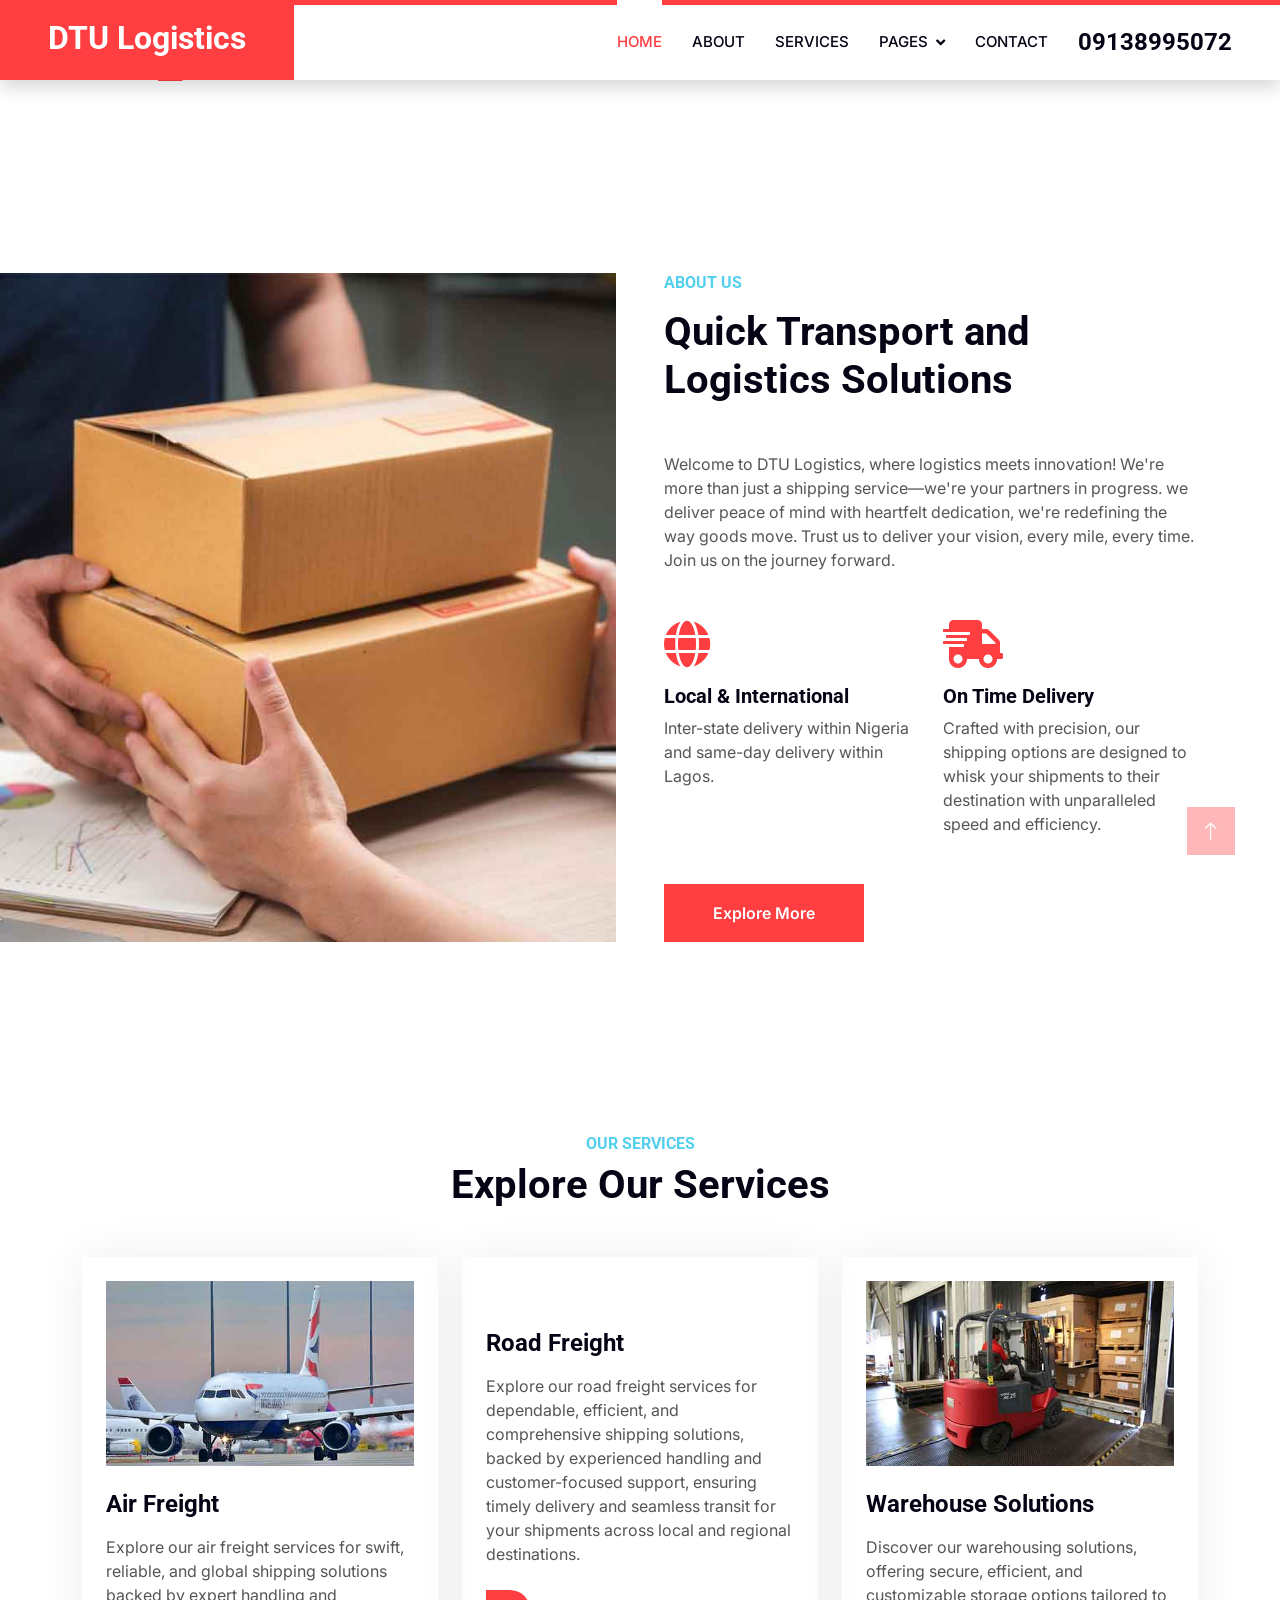
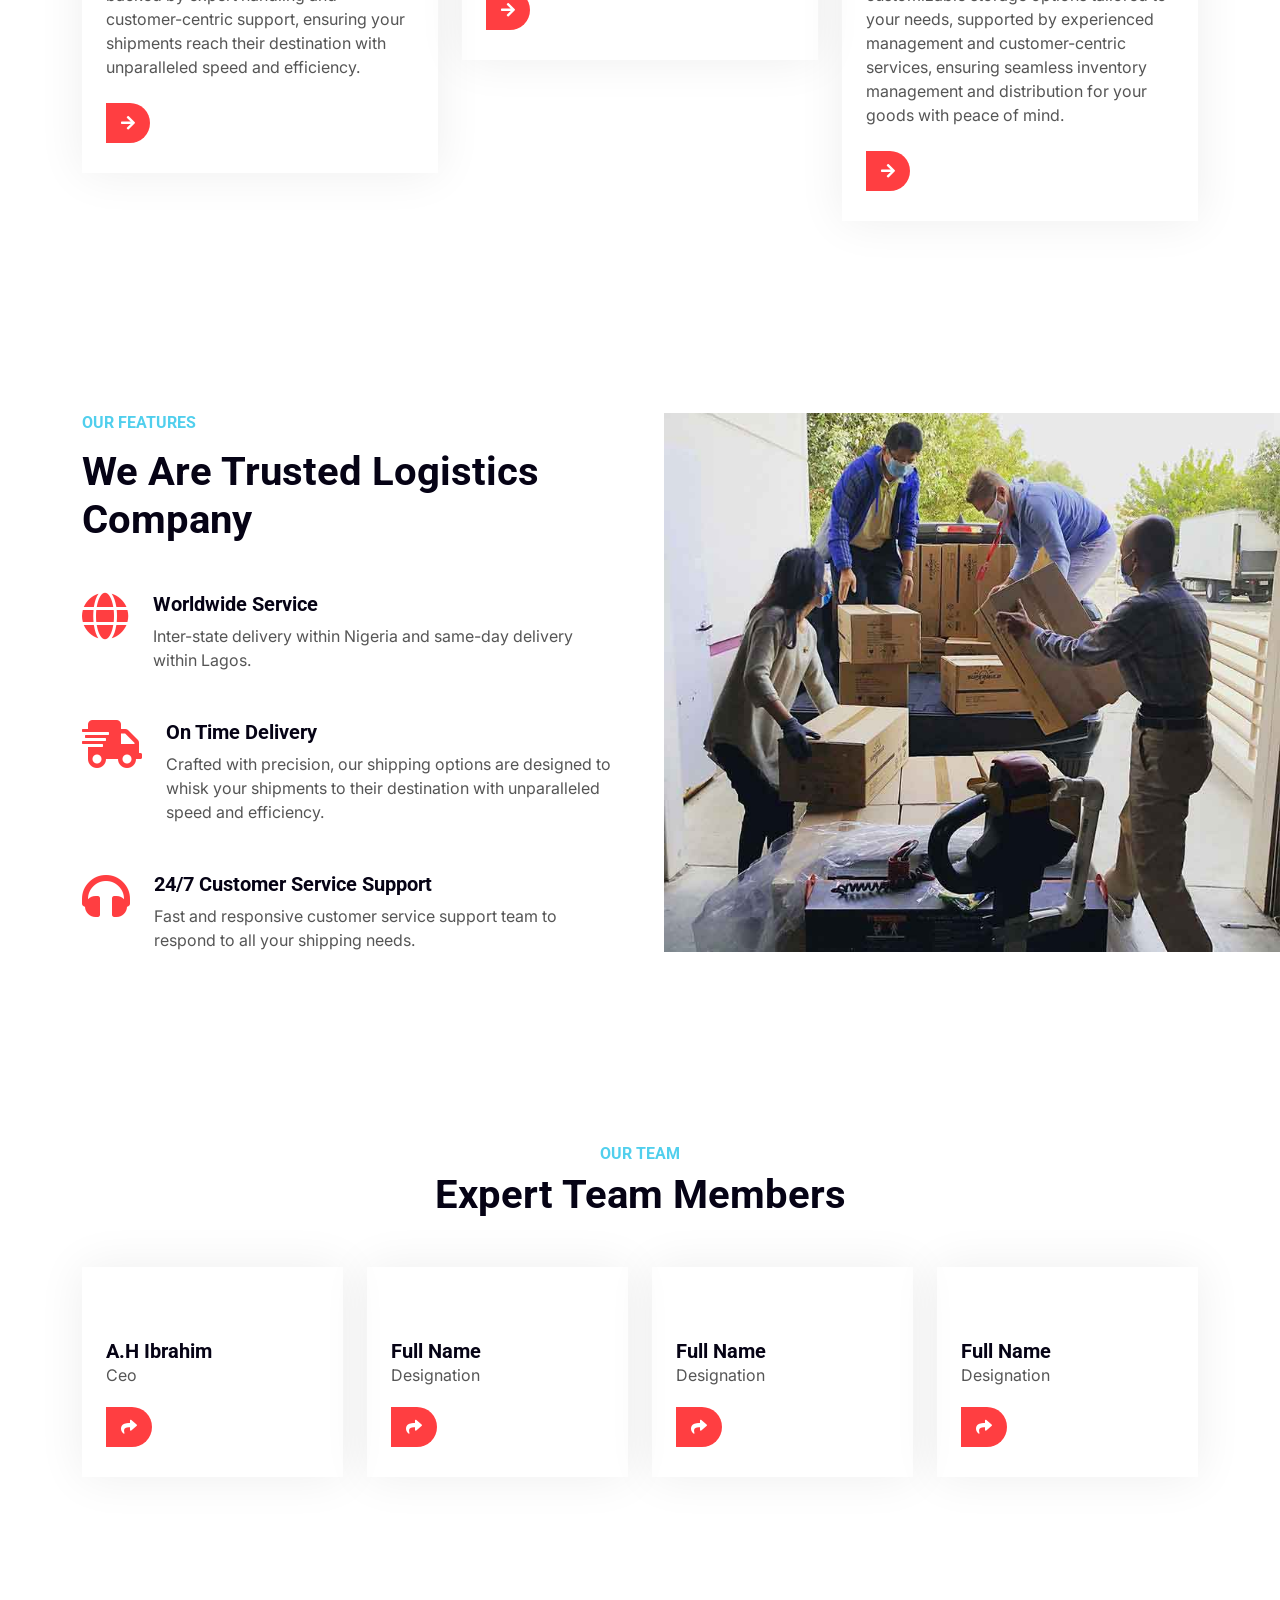
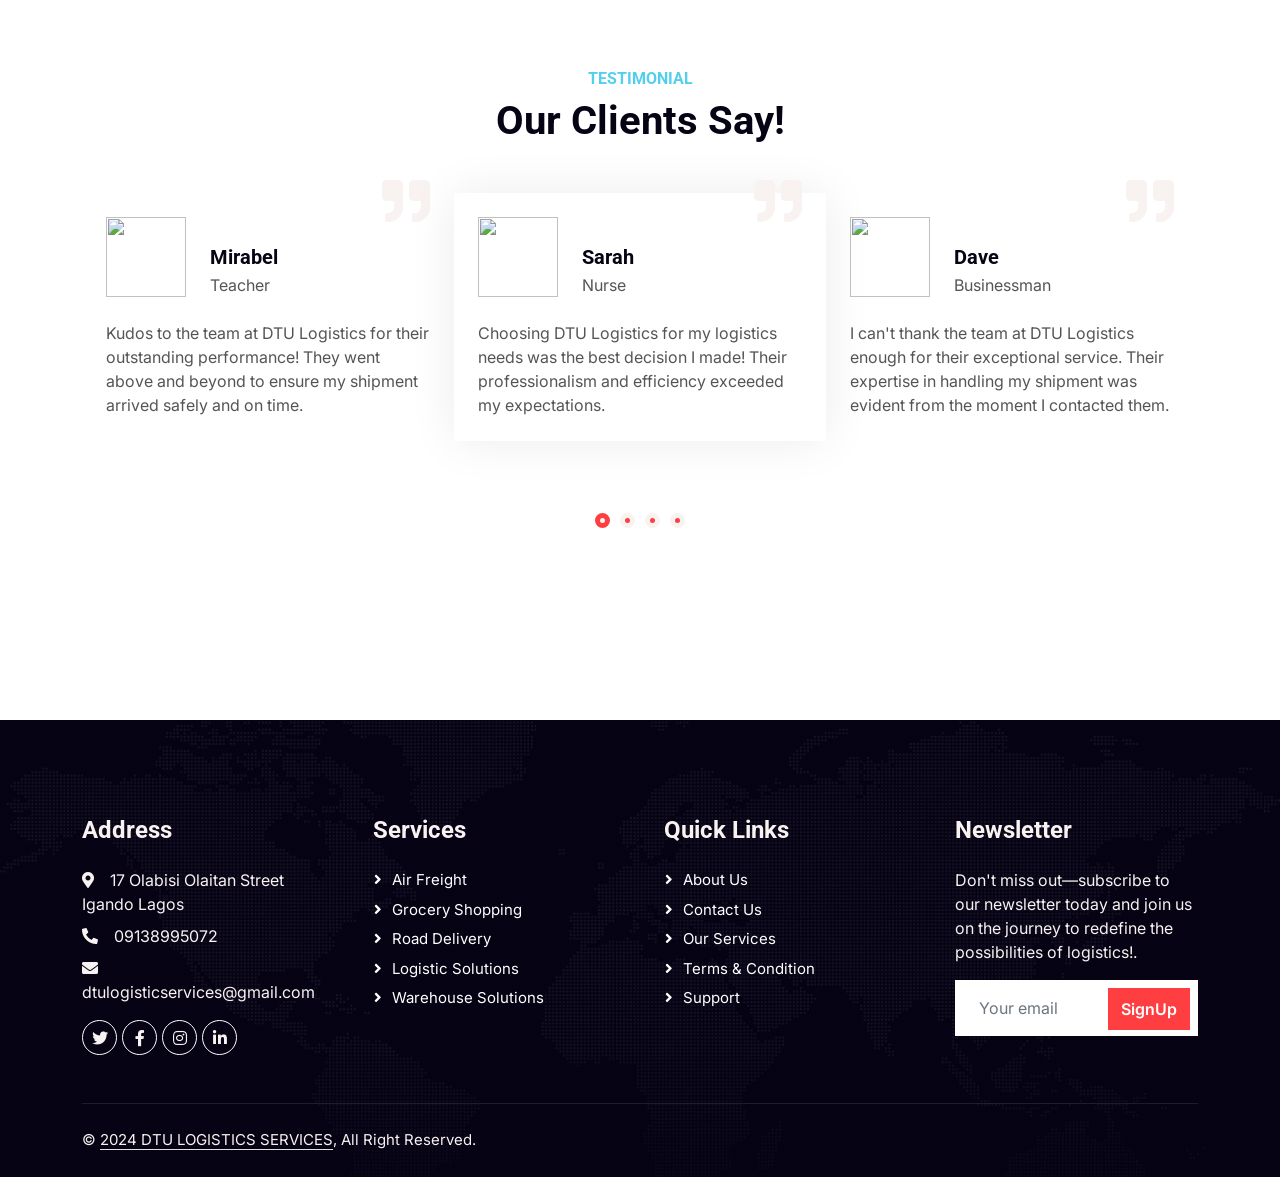
==== index.html @ fd63dbab "Add initial DTU Logistics website files" ====
<!DOCTYPE html>
<html lang="en">

<head>
    <meta charset="utf-8">
    <title>DTU - Logistics Company</title>
    <meta content="width=device-width, initial-scale=1.0" name="viewport">
    <meta content="" name="keywords">
    <meta content="" name="description">

    <!-- Favicon -->
    <link href="img/favicon.ico" rel="icon">

    <!-- Google Web Fonts -->
    <link rel="preconnect" href="https://fonts.googleapis.com">
    <link rel="preconnect" href="https://fonts.gstatic.com" crossorigin>
    <link href="https://fonts.googleapis.com/css2?family=Inter:wght@400;600&family=Roboto:wght@500;700&display=swap" rel="stylesheet">

    <!-- Icon Font Stylesheet -->
    <link href="https://cdnjs.cloudflare.com/ajax/libs/font-awesome/5.10.0/css/all.min.css" rel="stylesheet">
    <link href="https://cdn.jsdelivr.net/npm/bootstrap-icons@1.4.1/font/bootstrap-icons.css" rel="stylesheet">

    <!-- Libraries Stylesheet -->
    <link href="lib/animate/animate.min.css" rel="stylesheet">
    <link href="lib/owlcarousel/assets/owl.carousel.min.css" rel="stylesheet">

    <!-- Customized Bootstrap Stylesheet -->
    <link href="css/bootstrap.min.css" rel="stylesheet">

    <!-- Template Stylesheet -->
    <link href="css/style.css" rel="stylesheet">
</head>

<body>
    <!-- Spinner Start -->
    <div id="spinner" class="show bg-white position-fixed translate-middle w-100 vh-100 top-50 start-50 d-flex align-items-center justify-content-center">
        <div class="spinner-grow text-primary" style="width: 3rem; height: 3rem;" role="status">
            <span class="sr-only">Loading...</span>
        </div>
    </div>
    <!-- Spinner End -->


    <!-- Navbar Start -->
    <nav class="navbar navbar-expand-lg bg-white navbar-light shadow border-top border-5 border-primary sticky-top p-0">
        <a href="index.html" class="navbar-brand bg-primary d-flex align-items-center px-4 px-lg-5">
            <h2 class="mb-2 text-white">DTU Logistics</h2>
        </a>
        <button type="button" class="navbar-toggler me-4" data-bs-toggle="collapse" data-bs-target="#navbarCollapse">
            <span class="navbar-toggler-icon"></span>
        </button>
        <div class="collapse navbar-collapse" id="navbarCollapse">
            <div class="navbar-nav ms-auto p-4 p-lg-0">
                <a href="index.html" class="nav-item nav-link active">Home</a>
                <a href="about.html" class="nav-item nav-link">About</a>
                <a href="service.html" class="nav-item nav-link">Services</a>
                <div class="nav-item dropdown">
                    <a href="#" class="nav-link dropdown-toggle" data-bs-toggle="dropdown">Pages</a>
                    <div class="dropdown-menu fade-up m-0">
                        <a href="feature.html" class="dropdown-item">Features</a>
                        <a href="quote.html" class="dropdown-item">Free Quote</a>
                        <a href="team.html" class="dropdown-item">Our Team</a>
                        <a href="testimonial.html" class="dropdown-item">Testimonial</a>
                    </div>
                </div>
                <a href="contact.html" class="nav-item nav-link">Contact</a>
            </div>
            <h4 class="m-0 pe-lg-5 d-none d-lg-block"><i class=""></i>09138995072</h4>
        </div>
    </nav>
    <!-- Navbar End -->


    <!-- Carousel Start -->
    <div class="container-fluid p-0 pb-5">
        <div class="owl-carousel header-carousel position-relative mb-5">
            <div class="owl-carousel-item position-relative">
                <img class="img-fluid" src="https://github.com/khadreey/DTUlogistics.web/blob/main/Delivery%20bike...png?raw=true" alt="">
                <div class="position-absolute top-0 start-0 w-100 h-100 d-flex align-items-center" style="background: rgba(6, 3, 21, .5);">
                    <div class="container">
                        <div class="row justify-content-start">
                            <div class="col-10 col-lg-8">
                                <h5 class="text-white text-uppercase mb-3 animated slideInDown">Transport & Logistics Solution</h5>
                                <h1 class="display-3 text-white animated slideInDown mb-4">#1 Place For Your <span class="text-primary">Logistics</span> Solution</h1>
                                <p class="fs-5 fw-medium text-white mb-4 pb-2">We Ensure that your packages are delivered straight to Your doorstep without any complications..</p>
                                <a href="" class="btn btn-primary py-md-3 px-md-5 me-3 animated slideInLeft">Read More</a>
                                <a href="" class="btn btn-secondary py-md-3 px-md-5 animated slideInRight">Free Quote</a>
                            </div>
                        </div>
                    </div>
                </div>
            </div>
            <div class="owl-carousel-item position-relative">
                <img class="img-fluid" src="https://github.com/khadreey/DTUlogistics.web/blob/main/carousel-2.jpg?raw=true" alt="">
                <div class="position-absolute top-0 start-0 w-100 h-100 d-flex align-items-center" style="background: rgba(6, 3, 21, .5);">
                    <div class="container">
                        <div class="row justify-content-start">
                            <div class="col-10 col-lg-8">
                                <h5 class="text-white text-uppercase mb-3 animated slideInDown">Transport & Logistics Solution</h5>
                                <h1 class="display-3 text-white animated slideInDown mb-4">#1 Place For Your <span class="text-primary">Transport</span> Solution</h1>
                                <p class="fs-5 fw-medium text-white mb-4 pb-2">We Ensure that your packages are delivered straight to Your doorstep without any complications.</p>
                                <a href="" class="btn btn-primary py-md-3 px-md-5 me-3 animated slideInLeft">Read More</a>
                                <a href="" class="btn btn-secondary py-md-3 px-md-5 animated slideInRight">Free Quote</a>
                            </div>
                        </div>
                    </div>
                </div>
            </div>
        </div>
    </div>
    <!-- Carousel End -->


    <!-- About Start -->
    <div class="container-fluid overflow-hidden py-5 px-lg-0">
        <div class="container about py-5 px-lg-0">
            <div class="row g-5 mx-lg-0">
                <div class="col-lg-6 ps-lg-0 wow fadeInLeft" data-wow-delay="0.1s" style="min-height: 400px;">
                    <div class="position-relative h-100">
                        <img class="position-absolute img-fluid w-100 h-100" src="img/about.jpg" style="object-fit: cover;" alt="">
                    </div>
                </div>
                <div class="col-lg-6 about-text wow fadeInUp" data-wow-delay="0.3s">
                    <h6 class="text-secondary text-uppercase mb-3">About Us</h6>
                    <h1 class="mb-5">Quick Transport and Logistics Solutions</h1>
                    <p class="mb-5">Welcome to DTU Logistics, where logistics meets innovation! We're more than just a shipping service—we're your partners in progress.  we deliver peace of mind with heartfelt dedication, we're redefining the way goods move. Trust us to deliver your vision, every mile, every time. Join us on the journey forward.</p>
                    <div class="row g-4 mb-5">
                        <div class="col-sm-6 wow fadeIn" data-wow-delay="0.5s">
                            <i class="fa fa-globe fa-3x text-primary mb-3"></i>
                            <h5>Local & International </h5>
                            <p class="m-0">Inter-state delivery within Nigeria and same-day delivery within Lagos.</p>
                        </div>
                        <div class="col-sm-6 wow fadeIn" data-wow-delay="0.7s">
                            <i class="fa fa-shipping-fast fa-3x text-primary mb-3"></i>
                            <h5>On Time Delivery</h5>
                            <p class="m-0">Crafted with precision, our shipping options are designed to whisk your shipments to their destination with unparalleled speed and efficiency.</p>
                        </div>
                    </div>
                    <a href="" class="btn btn-primary py-3 px-5">Explore More</a>
                </div>
            </div>
        </div>
    </div>
    <!-- About End -->
    <!-- Service Start -->
    <div class="container-xxl py-5">
        <div class="container py-5">
            <div class="text-center wow fadeInUp" data-wow-delay="0.1s">
                <h6 class="text-secondary text-uppercase">Our Services</h6>
                <h1 class="mb-5">Explore Our Services</h1>
            </div>
            <div class="row g-4">
                <div class="col-md-6 col-lg-4 wow fadeInUp" data-wow-delay="0.3s">
                    <div class="service-item p-4">
                        <div class="overflow-hidden mb-4">
                            <img class="img-fluid" src="img/service-1.jpg" alt="">
                        </div>
                        <h4 class="mb-3">Air Freight</h4>
                        <p>
                            Explore our air freight services for swift, reliable, and global shipping solutions backed by expert handling and customer-centric support, ensuring your shipments reach their destination with unparalleled speed and efficiency.</p>
                        <a class="btn-slide mt-2" href=""><i class="fa fa-arrow-right"></i><span>Read More</span></a>
                    </div>
                </div>
                <div class="col-md-6 col-lg-4 wow fadeInUp" data-wow-delay="0.7s">
                    <div class="service-item p-4">
                        <div class="overflow-hidden mb-4">
                            <img class="img-fluid" src="https://github.com/khadreey/DTUlogistics.web/blob/main/DTU%20VAN.png?raw=true" alt="">
                        </div>
                        <h4 class="mb-3">Road Freight</h4>
                        <p>Explore our road freight services for dependable, efficient, and comprehensive shipping solutions, backed by experienced handling and customer-focused support, ensuring timely delivery and seamless transit for your shipments across local and regional destinations.</p>
                        <a class="btn-slide mt-2" href=""><i class="fa fa-arrow-right"></i><span>Read More</span></a>
                    </div>
                </div>
                <div class="col-md-6 col-lg-4 wow fadeInUp" data-wow-delay="0.7s">
                    <div class="service-item p-4">
                        <div class="overflow-hidden mb-4">
                            <img class="img-fluid" src="img/service-6.jpg" alt="">
                        </div>
                        <h4 class="mb-3">Warehouse Solutions</h4>
                        <p>Discover our warehousing solutions, offering secure, efficient, and customizable storage options tailored to your needs, supported by experienced management and customer-centric services, ensuring seamless inventory management and distribution for your goods with peace of mind.
                        </p>
                        <a class="btn-slide mt-2" href=""><i class="fa fa-arrow-right"></i><span>Read More</span></a>
                    </div>
                </div>
            </div>
        </div>
    </div>
    <!-- Service End -->


    <!-- Feature Start -->
    <div class="container-fluid overflow-hidden py-5 px-lg-0">
        <div class="container feature py-5 px-lg-0">
            <div class="row g-5 mx-lg-0">
                <div class="col-lg-6 feature-text wow fadeInUp" data-wow-delay="0.1s">
                    <h6 class="text-secondary text-uppercase mb-3">Our Features</h6>
                    <h1 class="mb-5">We Are Trusted Logistics Company </h1>
                    <div class="d-flex mb-5 wow fadeInUp" data-wow-delay="0.3s">
                        <i class="fa fa-globe text-primary fa-3x flex-shrink-0"></i>
                        <div class="ms-4">
                            <h5>Worldwide Service</h5>
                            <p class="mb-0">Inter-state delivery within Nigeria and same-day delivery within Lagos.</p>
                        </div>
                    </div>
                    <div class="d-flex mb-5 wow fadeIn" data-wow-delay="0.5s">
                        <i class="fa fa-shipping-fast text-primary fa-3x flex-shrink-0"></i>
                        <div class="ms-4">
                            <h5>On Time Delivery</h5>
                            <p class="mb-0">Crafted with precision, our shipping options are designed to whisk your shipments to their destination with unparalleled speed and efficiency.</p>
                        </div>
                    </div>
                    <div class="d-flex mb-0 wow fadeInUp" data-wow-delay="0.7s">
                        <i class="fa fa-headphones text-primary fa-3x flex-shrink-0"></i>
                        <div class="ms-4">
                            <h5>24/7 Customer Service Support</h5>
                            <p class="mb-0">Fast and responsive customer service support team to respond to all your shipping needs.</p>
                        </div>
                    </div>
                </div>
                <div class="col-lg-6 pe-lg-0 wow fadeInRight" data-wow-delay="0.1s" style="min-height: 400px;">
                    <div class="position-relative h-100">
                        <img class="position-absolute img-fluid w-100 h-100" src="img/feature.jpg" style="object-fit: cover;" alt="">
                    </div>
                </div>
            </div>
        </div>
    </div>
    <!-- Feature End -->

    <!-- Team Start -->
    <div class="container-xxl py-5">
        <div class="container py-5">
            <div class="text-center wow fadeInUp" data-wow-delay="0.1s">
                <h6 class="text-secondary text-uppercase">Our Team</h6>
                <h1 class="mb-5">Expert Team Members</h1>
            </div>
            <div class="row g-4">
                <div class="col-lg-3 col-md-6 wow fadeInUp" data-wow-delay="0.3s">
                    <div class="team-item p-4">
                        <div class="overflow-hidden mb-4">
                            <img class="img-fluid" src="https://github.com/khadreey/DTUlogistics.web/blob/main/ORANGE%20dtu.png?raw=true" alt="">
                        </div>
                        <h5 class="mb-0">A.H Ibrahim</h5>
                        <p>Ceo</p>
                        <div class="btn-slide mt-1">
                            <i class="fa fa-share"></i>
                            <span>
                                <a href=""><i class="fab fa-facebook-f"></i></a>
                                <a href=""><i class="fab fa-twitter"></i></a>
                                <a href=""><i class="fab fa-instagram"></i></a>
                            </span>
                        </div>
                    </div>
                </div>
                <div class="col-lg-3 col-md-6 wow fadeInUp" data-wow-delay="0.5s">
                    <div class="team-item p-4">
                        <div class="overflow-hidden mb-4">
                            <img class="img-fluid" src="https://github.com/khadreey/DTUlogistics.web/blob/main/ORANGE%20dtu.png?raw=true" alt="">
                        </div>
                        <h5 class="mb-0">Full Name</h5>
                        <p>Designation</p>
                        <div class="btn-slide mt-1">
                            <i class="fa fa-share"></i>
                            <span>
                                <a href=""><i class="fab fa-facebook-f"></i></a>
                                <a href=""><i class="fab fa-twitter"></i></a>
                                <a href=""><i class="fab fa-instagram"></i></a>
                            </span>
                        </div>
                    </div>
                </div>
                <div class="col-lg-3 col-md-6 wow fadeInUp" data-wow-delay="0.7s">
                    <div class="team-item p-4">
                        <div class="overflow-hidden mb-4">
                            <img class="img-fluid" src="https://github.com/khadreey/DTUlogistics.web/blob/main/ORANGE%20dtu.png?raw=true" alt="">
                        </div>
                        <h5 class="mb-0">Full Name</h5>
                        <p>Designation</p>
                        <div class="btn-slide mt-1">
                            <i class="fa fa-share"></i>
                            <span>
                                <a href=""><i class="fab fa-facebook-f"></i></a>
                                <a href=""><i class="fab fa-twitter"></i></a>
                                <a href=""><i class="fab fa-instagram"></i></a>
                            </span>
                        </div>
                    </div>
                </div>
                <div class="col-lg-3 col-md-6 wow fadeInUp" data-wow-delay="0.9s">
                    <div class="team-item p-4">
                        <div class="overflow-hidden mb-4">
                            <img class="img-fluid" src="https://github.com/khadreey/DTUlogistics.web/blob/main/ORANGE%20dtu.png?raw=true" alt="">
                        </div>
                        <h5 class="mb-0">Full Name</h5>
                        <p>Designation</p>
                        <div class="btn-slide mt-1">
                            <i class="fa fa-share"></i>
                            <span>
                                <a href=""><i class="fab fa-facebook-f"></i></a>
                                <a href=""><i class="fab fa-twitter"></i></a>
                                <a href=""><i class="fab fa-instagram"></i></a>
                            </span>
                        </div>
                    </div>
                </div>
            </div>
        </div>
    </div>
    <!-- Team End -->


    <!-- Testimonial Start -->
    <div class="container-xxl py-5 wow fadeInUp" data-wow-delay="0.1s">
        <div class="container py-5">
            <div class="text-center">
                <h6 class="text-secondary text-uppercase">Testimonial</h6>
                <h1 class="mb-0">Our Clients Say!</h1>
            </div>
            <div class="owl-carousel testimonial-carousel wow fadeInUp" data-wow-delay="0.1s">
                <div class="testimonial-item p-4 my-5">
                    <i class="fa fa-quote-right fa-3x text-light position-absolute top-0 end-0 mt-n3 me-4"></i>
                    <div class="d-flex align-items-end mb-4">
                        <img class="img-fluid flex-shrink-0" src="https://github.com/khadreey/DTUlogistics.web/blob/main/img/testimonial-1.jpg?raw=true" style="width: 80px; height: 80px;">
                        <div class="ms-4">
                            <h5 class="mb-1">Sarah</h5>
                            <p class="m-0">Nurse</p>
                        </div>
                    </div>
                    <p class="mb-0">Choosing DTU Logistics for my logistics needs was the best decision I made! Their professionalism and efficiency exceeded my expectations.</p>
                </div>
                <div class="testimonial-item p-4 my-5">
                    <i class="fa fa-quote-right fa-3x text-light position-absolute top-0 end-0 mt-n3 me-4"></i>
                    <div class="d-flex align-items-end mb-4">
                        <img class="img-fluid flex-shrink-0" src="https://github.com/khadreey/DTUlogistics.web/blob/main/img/testimonial-2.jpg?raw=true" style="width: 80px; height: 80px;">
                        <div class="ms-4">
                            <h5 class="mb-1">Dave</h5>
                            <p class="m-0">Businessman</p>
                        </div>
                    </div>
                    <p class="mb-0">I can't thank the team at DTU Logistics enough for their exceptional service. Their expertise in handling my shipment was evident from the moment I contacted them.</p>
                </div>
                <div class="testimonial-item p-4 my-5">
                    <i class="fa fa-quote-right fa-3x text-light position-absolute top-0 end-0 mt-n3 me-4"></i>
                    <div class="d-flex align-items-end mb-4">
                        <img class="img-fluid flex-shrink-0" src="https://github.com/khadreey/DTUlogistics.web/blob/main/ORANGE%20dtu.png?raw=true" style="width: 80px; height: 80px;">
                        <div class="ms-4">
                            <h5 class="mb-1">Michael</h5>
                            <p class="m-0">Accountant</p>
                        </div>
                    </div>
                    <p class="mb-0">I recently used DTU Logistics for shipping some delicate items, Not only did they handle my goods with the utmost care, but they also provided regular updates throughout the shipping process.</p>
                </div>
                <div class="testimonial-item p-4 my-5">
                    <i class="fa fa-quote-right fa-3x text-light position-absolute top-0 end-0 mt-n3 me-4"></i>
                    <div class="d-flex align-items-end mb-4">
                        <img class="img-fluid flex-shrink-0" src="https://github.com/khadreey/DTUlogistics.web/blob/main/ORANGE%20dtu.png?raw=true" style="width: 80px; height: 80px;">
                        <div class="ms-4">
                            <h5 class="mb-1">Mirabel</h5>
                            <p class="m-0">Teacher</p>
                        </div>
                    </div>
                    <p class="mb-0">Kudos to the team at DTU Logistics for their outstanding performance! They went above and beyond to ensure my shipment arrived safely and on time.</p>
                </div>
            </div>
        </div>
    </div>
    <!-- Testimonial End -->


    <!-- Footer Start -->
    <div class="container-fluid bg-dark text-light footer pt-5 wow fadeIn" data-wow-delay="0.1s" style="margin-top: 6rem;">
        <div class="container py-5">
            <div class="row g-5">
                <div class="col-lg-3 col-md-6">
                    <h4 class="text-light mb-4">Address</h4>
                    <p class="mb-2"><i class="fa fa-map-marker-alt me-3"></i>17 Olabisi Olaitan Street Igando Lagos</p>
                    <p class="mb-2"><i class="fa fa-phone-alt me-3"></i>09138995072</p>
                    <p class="mb-2"><i class="fa fa-envelope me-3"></i>dtulogisticservices@gmail.com</p>
                    <div class="d-flex pt-2">
                        <a class="btn btn-outline-light btn-social" href=""><i class="fab fa-twitter"></i></a>
                        <a class="btn btn-outline-light btn-social" href=""><i class="fab fa-facebook-f"></i></a>
                        <a class="btn btn-outline-light btn-social" href="https://www.instagram.com/dtu_logistics"><i class="fab fa-instagram"></i></a>
                        <a class="btn btn-outline-light btn-social" href=""><i class="fab fa-linkedin-in"></i></a>
                    </div>
                </div>
                <div class="col-lg-3 col-md-6">
                    <h4 class="text-light mb-4">Services</h4>
                    <a class="btn btn-link" href="">Air Freight</a>
                    <a class="btn btn-link" href="">Grocery Shopping</a>
                    <a class="btn btn-link" href="">Road Delivery</a>
                    <a class="btn btn-link" href="">Logistic Solutions</a>
                    <a class="btn btn-link" href="">Warehouse solutions</a>
                </div>
                <div class="col-lg-3 col-md-6">
                    <h4 class="text-light mb-4">Quick Links</h4>
                    <a class="btn btn-link" href="">About Us</a>
                    <a class="btn btn-link" href="">Contact Us</a>
                    <a class="btn btn-link" href="">Our Services</a>
                    <a class="btn btn-link" href="">Terms & Condition</a>
                    <a class="btn btn-link" href="">Support</a>
                </div>
                <div class="col-lg-3 col-md-6">
                    <h4 class="text-light mb-4">Newsletter</h4>
                    <p>Don't miss out—subscribe to our newsletter today and join us on the journey to redefine the possibilities of logistics!.</p>
                    <div class="position-relative mx-auto" style="max-width: 400px;">
                        <input class="form-control border-0 w-100 py-3 ps-4 pe-5" type="text" placeholder="Your email">
                        <button type="button" class="btn btn-primary py-2 position-absolute top-0 end-0 mt-2 me-2">SignUp</button>
                    </div>
                </div>
            </div>
        </div>
        <div class="container">
            <div class="copyright">
                <div class="row">
                    <div class="col-md-6 text-center text-md-start mb-3 mb-md-0">
                        &copy; <a class="border-bottom" href="#">2024 DTU LOGISTICS SERVICES</a>, All Right Reserved.
                    </div>
                </div>
            </div>
        </div>
    </div>
    <!-- Footer End -->


    <!-- Back to Top -->
    <a href="#" class="btn btn-lg btn-primary btn-lg-square rounded-0 back-to-top"><i class="bi bi-arrow-up"></i></a>


    <!-- JavaScript Libraries -->
    <script src="https://code.jquery.com/jquery-3.4.1.min.js"></script>
    <script src="https://cdn.jsdelivr.net/npm/bootstrap@5.0.0/dist/js/bootstrap.bundle.min.js"></script>
    <script src="lib/wow/wow.min.js"></script>
    <script src="lib/easing/easing.min.js"></script>
    <script src="lib/waypoints/waypoints.min.js"></script>
    <script src="lib/counterup/counterup.min.js"></script>
    <script src="lib/owlcarousel/owl.carousel.min.js"></script>

    <!-- Template Javascript -->
    <script src="js/main.js"></script>
</body>

</html>
---- css/style.css ----
/********** Template CSS **********/
:root {
    --primary: #FF3E41;
    --secondary: #51CFED;
    --light: #F8F2F0;
    --dark: #060315;
}

.fw-medium {
    font-weight: 600 !important;
}

.back-to-top {
    position: fixed;
    display: none;
    right: 45px;
    bottom: 45px;
    z-index: 99;
}


/*** Spinner ***/
#spinner {
    opacity: 0;
    visibility: hidden;
    transition: opacity .5s ease-out, visibility 0s linear .5s;
    z-index: 99999;
}

#spinner.show {
    transition: opacity .5s ease-out, visibility 0s linear 0s;
    visibility: visible;
    opacity: 1;
}


/*** Button ***/
.btn {
    font-weight: 600;
    transition: .5s;
}

.btn.btn-primary,
.btn.btn-secondary {
    color: #FFFFFF;
}

.btn-square {
    width: 38px;
    height: 38px;
}

.btn-sm-square {
    width: 32px;
    height: 32px;
}

.btn-lg-square {
    width: 48px;
    height: 48px;
}

.btn-square,
.btn-sm-square,
.btn-lg-square {
    padding: 0;
    display: flex;
    align-items: center;
    justify-content: center;
    font-weight: normal;
}

/*** Navbar ***/
.navbar .dropdown-toggle::after {
    border: none;
    content: "\f107";
    font-family: "Font Awesome 5 Free";
    font-weight: 900;
    vertical-align: middle;
    margin-left: 8px;
}

.navbar-light .navbar-nav .nav-link {
    position: relative;
    margin-right: 30px;
    padding: 25px 0;
    color: #FFFFFF;
    font-size: 15px;
    text-transform: uppercase;
    outline: none;
}

.navbar-light .navbar-nav .nav-link:hover,
.navbar-light .navbar-nav .nav-link.active {
    color: var(--primary);
}

@media (max-width: 991.98px) {
    .navbar-light .navbar-nav .nav-link  {
        margin-right: 0;
        padding: 10px 0;
    }

    .navbar-light .navbar-nav {
        border-top: 1px solid #EEEEEE;
    }
}

.navbar-light .navbar-brand,
.navbar-light a.btn {
    height: 75px;
}

.navbar-light .navbar-nav .nav-link {
    color: var(--dark);
    font-weight: 500;
}

.navbar-light.sticky-top {
    top: -100px;
    transition: .5s;
}

@media (min-width: 992px) {
    .navbar-light .navbar-nav .nav-link::before {
        position: absolute;
        content: "";
        width: 0;
        height: 5px;
        top: -6px;
        left: 50%;
        background: #FFFFFF;
        transition: .5s;
    }

    .navbar-light .navbar-nav .nav-link:hover::before,
    .navbar-light .navbar-nav .nav-link.active::before {
        width: 100%;
        left: 0;
    }

    .navbar-light .navbar-nav .nav-link.nav-contact::before {
        display: none;
    }

    .navbar .nav-item .dropdown-menu {
        display: block;
        border: none;
        margin-top: 0;
        top: 150%;
        opacity: 0;
        visibility: hidden;
        transition: .5s;
    }

    .navbar .nav-item:hover .dropdown-menu {
        top: 100%;
        visibility: visible;
        transition: .5s;
        opacity: 1;
    }
}


/*** Header ***/
@media (max-width: 768px) {
    .header-carousel .owl-carousel-item {
        position: relative;
        min-height: 500px;
    }
    
    .header-carousel .owl-carousel-item img {
        position: absolute;
        width: 100%;
        height: 100%;
        object-fit: cover;
    }

    .header-carousel .owl-carousel-item h5,
    .header-carousel .owl-carousel-item p {
        font-size: 14px !important;
        font-weight: 400 !important;
    }

    .header-carousel .owl-carousel-item h1 {
        font-size: 30px;
        font-weight: 600;
    }
}

.header-carousel .owl-nav {
    position: absolute;
    top: 50%;
    right: 8%;
    transform: translateY(-50%);
    display: flex;
    flex-direction: column;
}

.header-carousel .owl-nav .owl-prev,
.header-carousel .owl-nav .owl-next {
    margin: 7px 0;
    width: 45px;
    height: 45px;
    display: flex;
    align-items: center;
    justify-content: center;
    color: #FFFFFF;
    background: transparent;
    border: 1px solid #FFFFFF;
    border-radius: 45px;
    font-size: 22px;
    transition: .5s;
}

.header-carousel .owl-nav .owl-prev:hover,
.header-carousel .owl-nav .owl-next:hover {
    background: var(--primary);
    border-color: var(--primary);
}

.page-header {
    background: linear-gradient(rgba(6, 3, 21, .5), rgba(6, 3, 21, .5)), url(../img/carousel-1.jpg) center center no-repeat;
    background-size: cover;
}

.breadcrumb-item + .breadcrumb-item::before {
    color: var(--light);
}


/*** About ***/
@media (min-width: 992px) {
    .container.about {
        max-width: 100% !important;
    }

    .about-text  {
        padding-right: calc(((100% - 960px) / 2) + .75rem);
    }
}

@media (min-width: 1200px) {
    .about-text  {
        padding-right: calc(((100% - 1140px) / 2) + .75rem);
    }
}

@media (min-width: 1400px) {
    .about-text  {
        padding-right: calc(((100% - 1320px) / 2) + .75rem);
    }
}


/*** Feature ***/
@media (min-width: 992px) {
    .container.feature {
        max-width: 100% !important;
    }

    .feature-text  {
        padding-left: calc(((100% - 960px) / 2) + .75rem);
    }
}

@media (min-width: 1200px) {
    .feature-text  {
        padding-left: calc(((100% - 1140px) / 2) + .75rem);
    }
}

@media (min-width: 1400px) {
    .feature-text  {
        padding-left: calc(((100% - 1320px) / 2) + .75rem);
    }
}


/*** Service, Price & Team ***/
.service-item,
.price-item,
.team-item {
    box-shadow: 0 0 45px rgba(0, 0, 0, .07);
}

.service-item img,
.team-item img {
    transition: .5s;
}

.service-item:hover img,
.team-item:hover img {
    transform: scale(1.1);
}

.service-item a.btn-slide,
.price-item a.btn-slide,
.team-item div.btn-slide {
    position: relative;
    display: inline-block;
    overflow: hidden;
    font-size: 0;
}

.service-item a.btn-slide i,
.service-item a.btn-slide span,
.price-item a.btn-slide i,
.price-item a.btn-slide span,
.team-item div.btn-slide i,
.team-item div.btn-slide span {
    position: relative;
    height: 40px;
    padding: 0 15px;
    display: inline-flex;
    align-items: center;
    font-size: 16px;
    color: #FFFFFF;
    background: var(--primary);
    border-radius: 0 35px 35px 0;
    transition: .5s;
    z-index: 2;
}

.team-item div.btn-slide span a i {
    padding: 0 10px;
}

.team-item div.btn-slide span a:hover i {
    background: var(--secondary);
}

.service-item a.btn-slide span,
.price-item a.btn-slide span,
.team-item div.btn-slide span {
    padding-left: 0;
    left: -100%;
    z-index: 1;
}

.service-item:hover a.btn-slide i,
.price-item:hover a.btn-slide i,
.team-item:hover div.btn-slide i {
    border-radius: 0;
}

.service-item:hover a.btn-slide span,
.price-item:hover a.btn-slide span,
.team-item:hover div.btn-slide span {
    left: 0;
}

.service-item a.btn-slide:hover i,
.service-item a.btn-slide:hover span,
.price-item a.btn-slide:hover i,
.price-item a.btn-slide:hover span {
    background: var(--secondary);
}


/*** Testimonial ***/
.testimonial-carousel .owl-item .testimonial-item {
    position: relative;
    transition: .5s;
}

.testimonial-carousel .owl-item.center .testimonial-item {
    box-shadow: 0 0 45px rgba(0, 0, 0, .08);
    animation: pulse 1s ease-out .5s;
}

.testimonial-carousel .owl-dots {
    display: flex;
    align-items: center;
    justify-content: center;
}

.testimonial-carousel .owl-dot {
    position: relative;
    display: inline-block;
    margin: 0 5px;
    width: 15px;
    height: 15px;
    background: var(--primary);
    border: 5px solid var(--light);
    border-radius: 15px;
    transition: .5s;
}

.testimonial-carousel .owl-dot.active {
    background: var(--light);
    border-color: var(--primary);
}


/*** Contact ***/
@media (min-width: 992px) {
    .container.contact-page {
        max-width: 100% !important;
    }

    .contact-page .contact-form  {
        padding-left: calc(((100% - 960px) / 2) + .75rem);
    }
}

@media (min-width: 1200px) {
    .contact-page .contact-form  {
        padding-left: calc(((100% - 1140px) / 2) + .75rem);
    }
}

@media (min-width: 1400px) {
    .contact-page .contact-form  {
        padding-left: calc(((100% - 1320px) / 2) + .75rem);
    }
}


/*** Footer ***/
.footer {
    background: linear-gradient(rgba(6, 3, 21, .5), rgba(6, 3, 21, .5)), url(../img/map.png) center center no-repeat;
    background-size: cover;
}

.footer .btn.btn-social {
    margin-right: 5px;
    width: 35px;
    height: 35px;
    display: flex;
    align-items: center;
    justify-content: center;
    color: var(--light);
    border: 1px solid #FFFFFF;
    border-radius: 35px;
    transition: .3s;
}

.footer .btn.btn-social:hover {
    color: var(--primary);
}

.footer .btn.btn-link {
    display: block;
    margin-bottom: 5px;
    padding: 0;
    text-align: left;
    color: #FFFFFF;
    font-size: 15px;
    font-weight: normal;
    text-transform: capitalize;
    transition: .3s;
}

.footer .btn.btn-link::before {
    position: relative;
    content: "\f105";
    font-family: "Font Awesome 5 Free";
    font-weight: 900;
    margin-right: 10px;
}

.footer .btn.btn-link:hover {
    letter-spacing: 1px;
    box-shadow: none;
}

.footer .copyright {
    padding: 25px 0;
    font-size: 15px;
    border-top: 1px solid rgba(256, 256, 256, .1);
}

.footer .copyright a {
    color: var(--light);
}
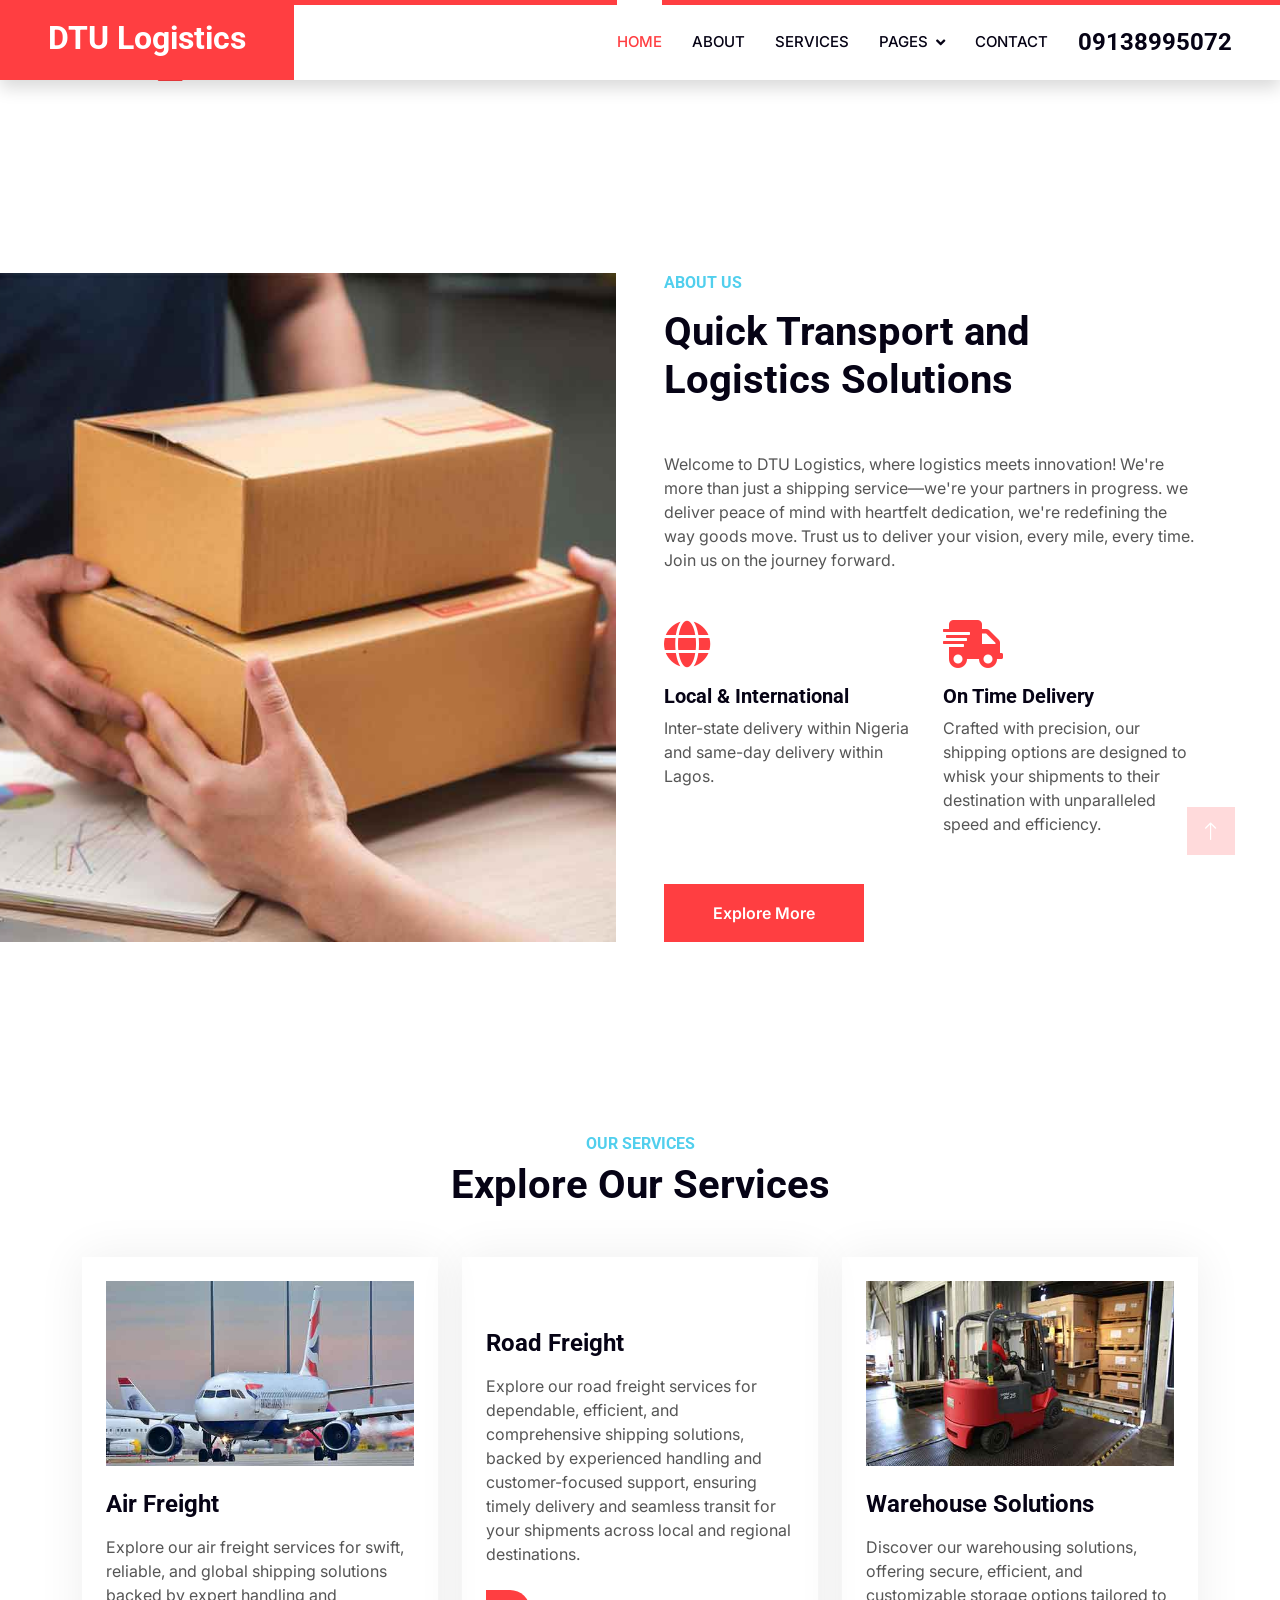
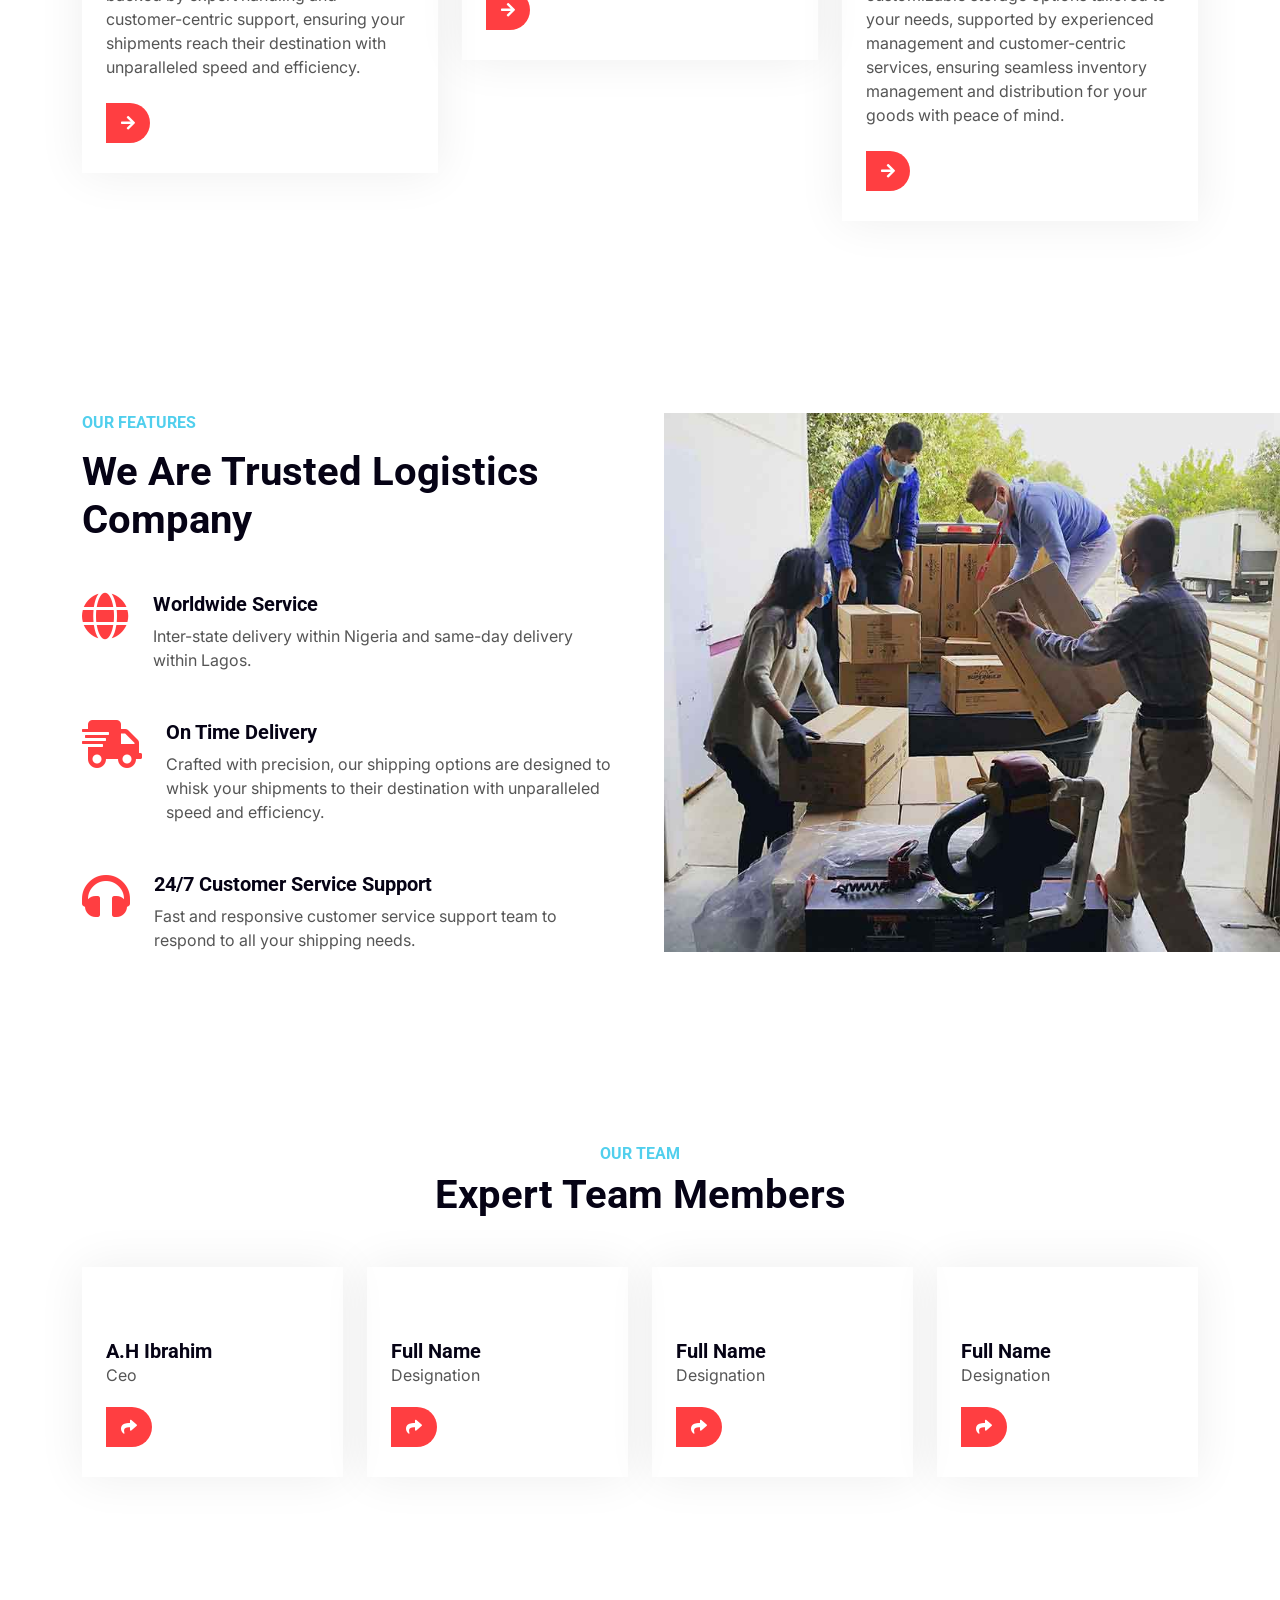
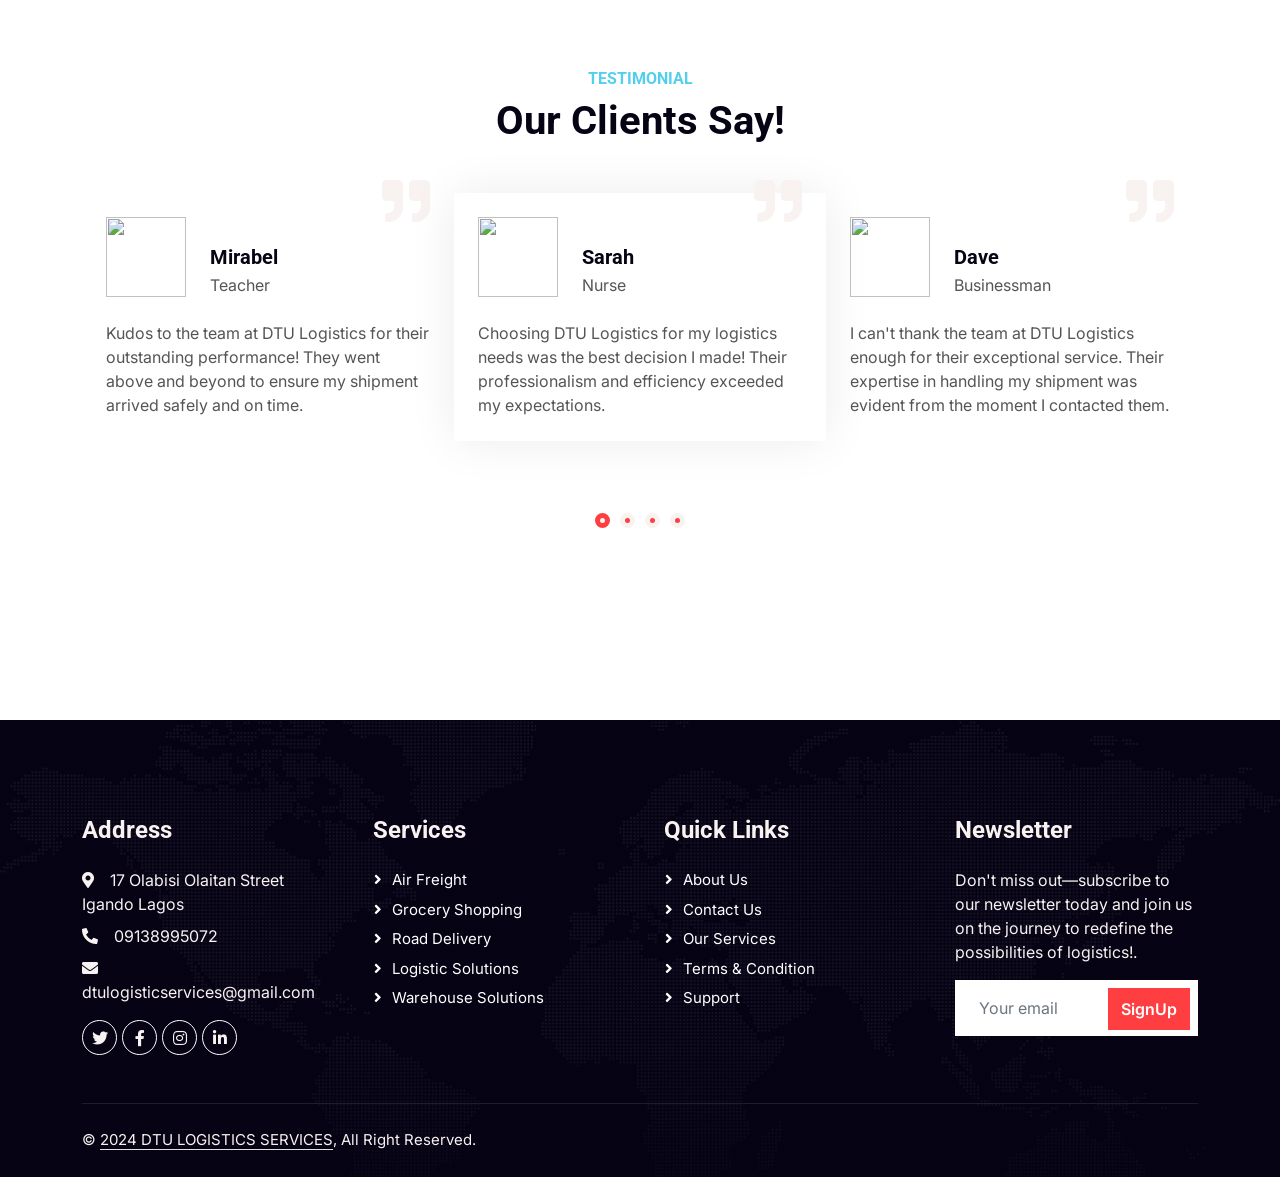
==== commit 8cfb909d: "Update index.html" ====
--- a/index.html
+++ b/index.html
@@ -75,7 +75,7 @@
     <div class="container-fluid p-0 pb-5">
         <div class="owl-carousel header-carousel position-relative mb-5">
             <div class="owl-carousel-item position-relative">
-                <img class="img-fluid" src="https://github.com/khadreey/DTUlogistics.web/blob/main/Delivery%20bike...png?raw=true" alt="">
+                <img class="img-fluid" src="https://chatgpt.com/s/m_69e7f6844ef88191b9c05472a63b896b...png?raw=true" alt="">
                 <div class="position-absolute top-0 start-0 w-100 h-100 d-flex align-items-center" style="background: rgba(6, 3, 21, .5);">
                     <div class="container">
                         <div class="row justify-content-start">
@@ -439,4 +439,4 @@
     <script src="js/main.js"></script>
 </body>
 
-</html>+</html>
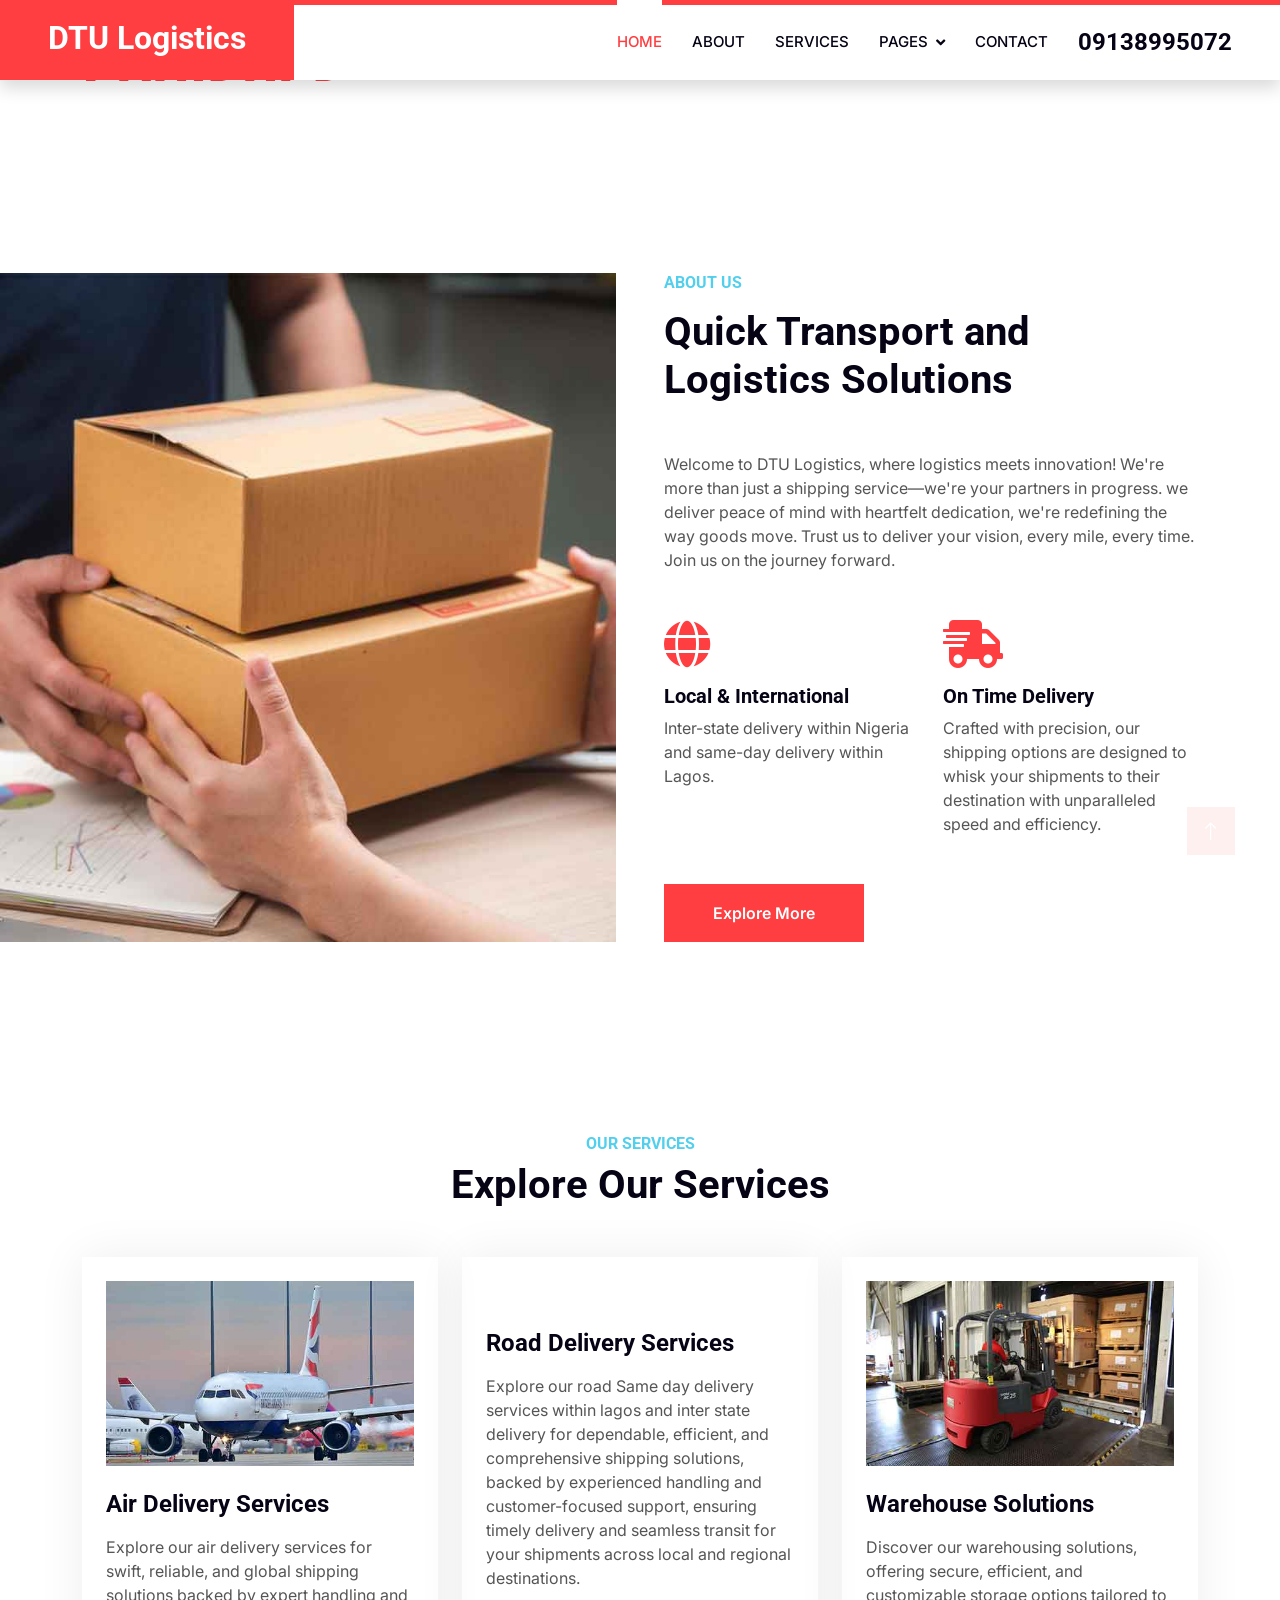
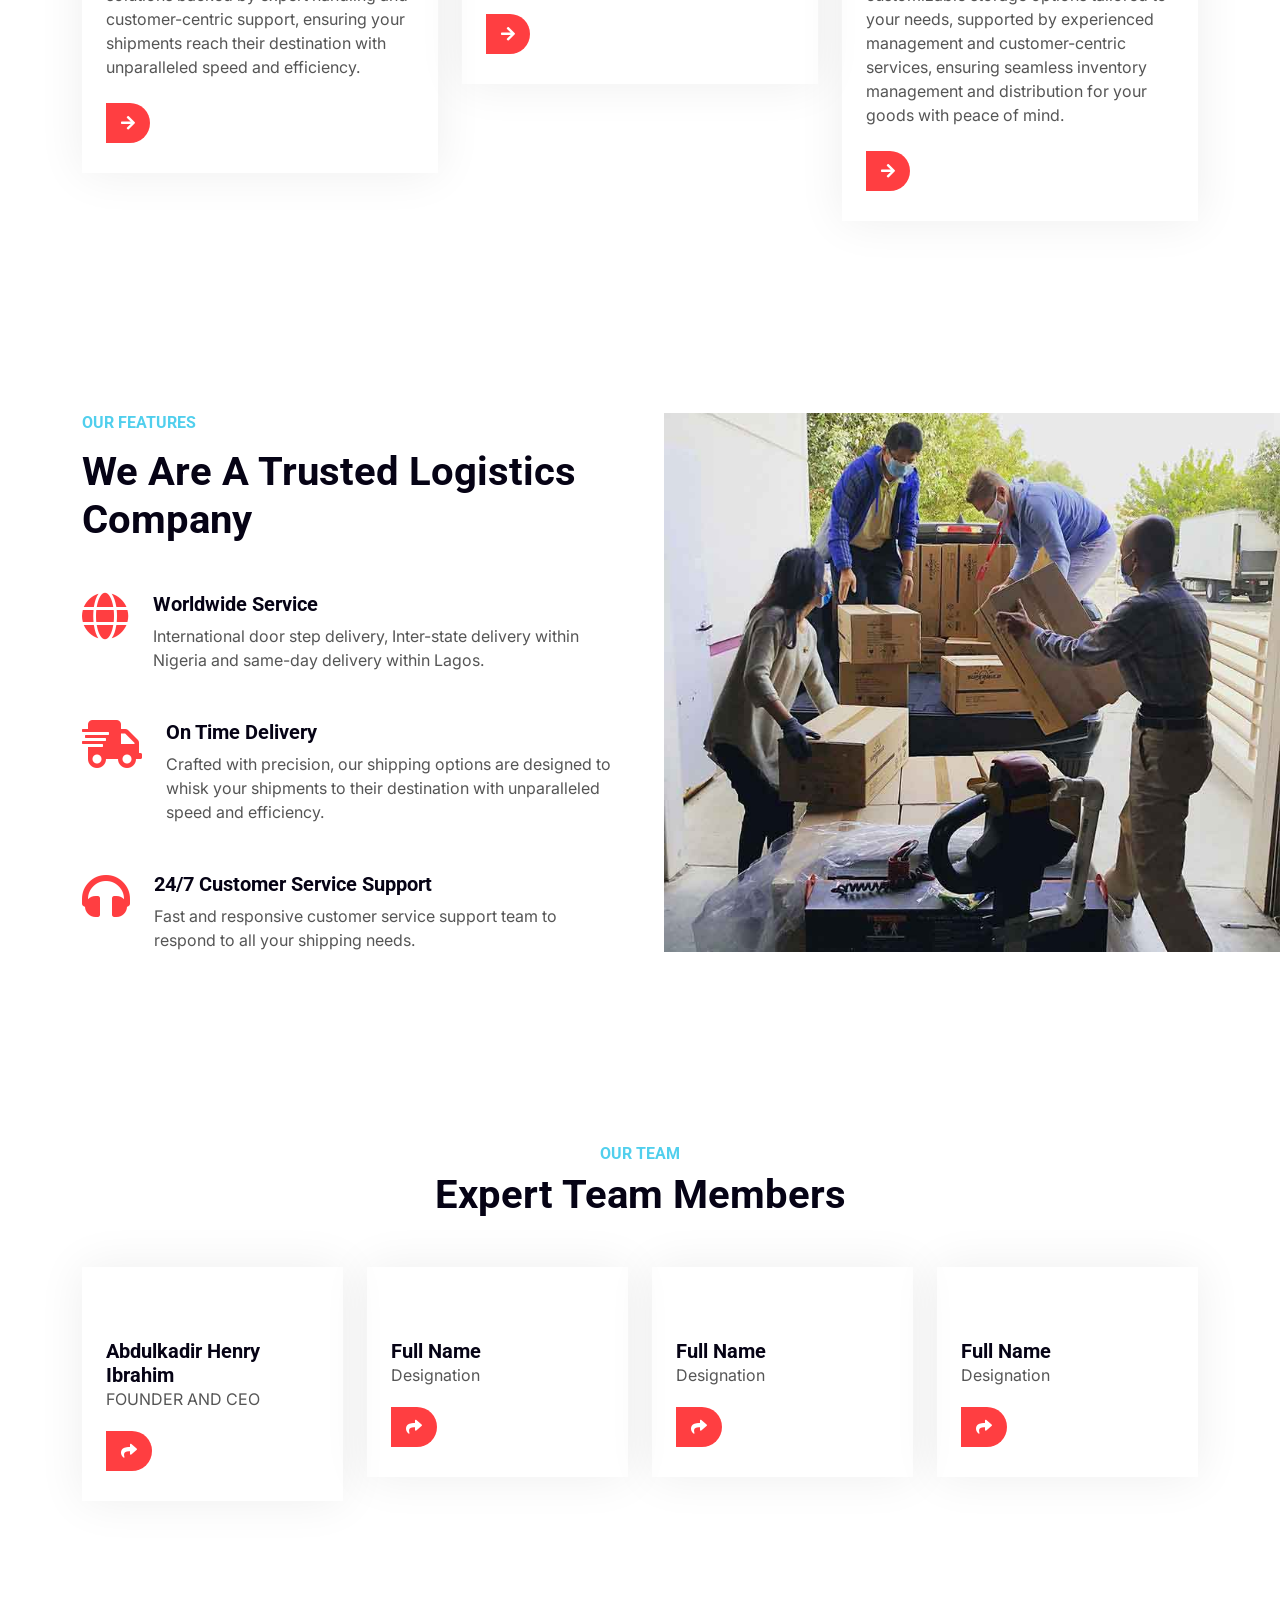
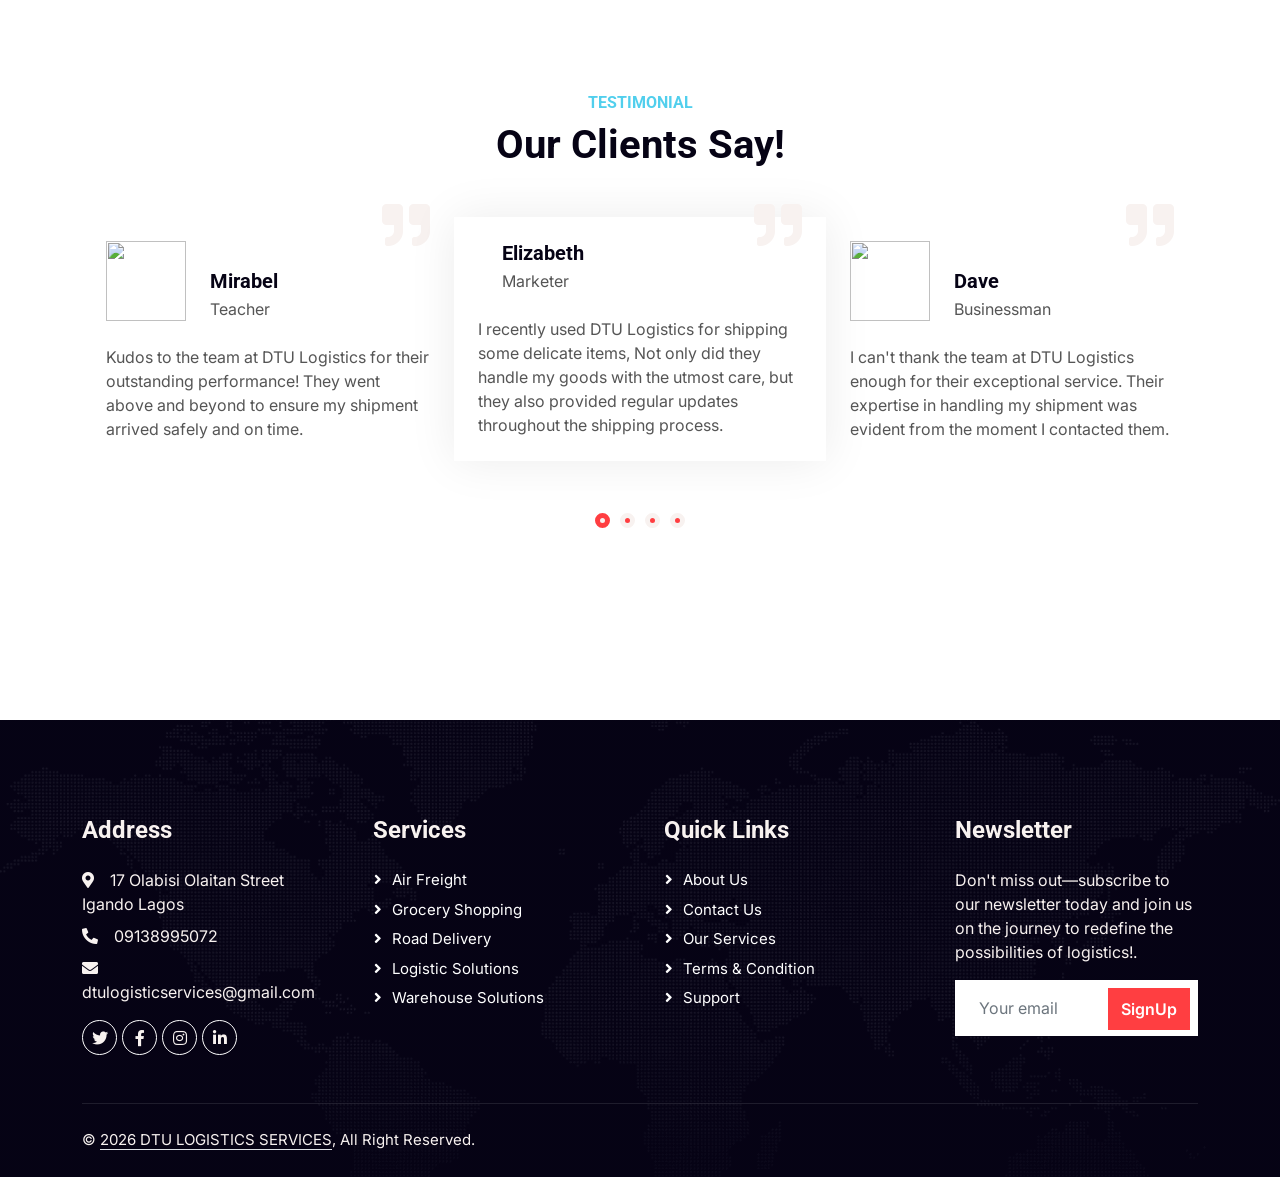
==== commit 4481049a: "Update index.html" ====
--- a/index.html
+++ b/index.html
@@ -75,7 +75,7 @@
     <div class="container-fluid p-0 pb-5">
         <div class="owl-carousel header-carousel position-relative mb-5">
             <div class="owl-carousel-item position-relative">
-                <img class="img-fluid" src="https://chatgpt.com/s/m_69e7f6844ef88191b9c05472a63b896b...png?raw=true" alt="">
+                <img class="img-fluid" src="https://github.com/khadreey/DTUlogistics.web/blob/main/carousel-2.jpg?raw=true" alt="">
                 <div class="position-absolute top-0 start-0 w-100 h-100 d-flex align-items-center" style="background: rgba(6, 3, 21, .5);">
                     <div class="container">
                         <div class="row justify-content-start">
@@ -83,8 +83,6 @@
                                 <h5 class="text-white text-uppercase mb-3 animated slideInDown">Transport & Logistics Solution</h5>
                                 <h1 class="display-3 text-white animated slideInDown mb-4">#1 Place For Your <span class="text-primary">Logistics</span> Solution</h1>
                                 <p class="fs-5 fw-medium text-white mb-4 pb-2">We Ensure that your packages are delivered straight to Your doorstep without any complications..</p>
-                                <a href="" class="btn btn-primary py-md-3 px-md-5 me-3 animated slideInLeft">Read More</a>
-                                <a href="" class="btn btn-secondary py-md-3 px-md-5 animated slideInRight">Free Quote</a>
                             </div>
                         </div>
                     </div>
@@ -96,11 +94,10 @@
                     <div class="container">
                         <div class="row justify-content-start">
                             <div class="col-10 col-lg-8">
+                                <img class="img-fluid" src="https://github.com/khadreey/DTUlogistics.web/blob/main/carousel-2.jpg?raw=true" alt="">
                                 <h5 class="text-white text-uppercase mb-3 animated slideInDown">Transport & Logistics Solution</h5>
                                 <h1 class="display-3 text-white animated slideInDown mb-4">#1 Place For Your <span class="text-primary">Transport</span> Solution</h1>
                                 <p class="fs-5 fw-medium text-white mb-4 pb-2">We Ensure that your packages are delivered straight to Your doorstep without any complications.</p>
-                                <a href="" class="btn btn-primary py-md-3 px-md-5 me-3 animated slideInLeft">Read More</a>
-                                <a href="" class="btn btn-secondary py-md-3 px-md-5 animated slideInRight">Free Quote</a>
                             </div>
                         </div>
                     </div>
@@ -155,9 +152,9 @@
                         <div class="overflow-hidden mb-4">
                             <img class="img-fluid" src="img/service-1.jpg" alt="">
                         </div>
-                        <h4 class="mb-3">Air Freight</h4>
+                        <h4 class="mb-3">Air Delivery Services</h4>
                         <p>
-                            Explore our air freight services for swift, reliable, and global shipping solutions backed by expert handling and customer-centric support, ensuring your shipments reach their destination with unparalleled speed and efficiency.</p>
+                            Explore our air delivery services for swift, reliable, and global shipping solutions backed by expert handling and customer-centric support, ensuring your shipments reach their destination with unparalleled speed and efficiency.</p>
                         <a class="btn-slide mt-2" href=""><i class="fa fa-arrow-right"></i><span>Read More</span></a>
                     </div>
                 </div>
@@ -166,8 +163,8 @@
                         <div class="overflow-hidden mb-4">
                             <img class="img-fluid" src="https://github.com/khadreey/DTUlogistics.web/blob/main/DTU%20VAN.png?raw=true" alt="">
                         </div>
-                        <h4 class="mb-3">Road Freight</h4>
-                        <p>Explore our road freight services for dependable, efficient, and comprehensive shipping solutions, backed by experienced handling and customer-focused support, ensuring timely delivery and seamless transit for your shipments across local and regional destinations.</p>
+                        <h4 class="mb-3">Road Delivery Services</h4>
+                        <p>Explore our road Same day delivery services within lagos and inter state delivery for dependable, efficient, and comprehensive shipping solutions, backed by experienced handling and customer-focused support, ensuring timely delivery and seamless transit for your shipments across local and regional destinations.</p>
                         <a class="btn-slide mt-2" href=""><i class="fa fa-arrow-right"></i><span>Read More</span></a>
                     </div>
                 </div>
@@ -194,12 +191,12 @@
             <div class="row g-5 mx-lg-0">
                 <div class="col-lg-6 feature-text wow fadeInUp" data-wow-delay="0.1s">
                     <h6 class="text-secondary text-uppercase mb-3">Our Features</h6>
-                    <h1 class="mb-5">We Are Trusted Logistics Company </h1>
+                    <h1 class="mb-5">We Are A Trusted Logistics Company </h1>
                     <div class="d-flex mb-5 wow fadeInUp" data-wow-delay="0.3s">
                         <i class="fa fa-globe text-primary fa-3x flex-shrink-0"></i>
                         <div class="ms-4">
                             <h5>Worldwide Service</h5>
-                            <p class="mb-0">Inter-state delivery within Nigeria and same-day delivery within Lagos.</p>
+                            <p class="mb-0">International door step delivery, Inter-state delivery within Nigeria and same-day delivery within Lagos.</p>
                         </div>
                     </div>
                     <div class="d-flex mb-5 wow fadeIn" data-wow-delay="0.5s">
@@ -240,8 +237,8 @@
                         <div class="overflow-hidden mb-4">
                             <img class="img-fluid" src="https://github.com/khadreey/DTUlogistics.web/blob/main/ORANGE%20dtu.png?raw=true" alt="">
                         </div>
-                        <h5 class="mb-0">A.H Ibrahim</h5>
-                        <p>Ceo</p>
+                        <h5 class="mb-0">Abdulkadir Henry Ibrahim</h5>
+                        <p>FOUNDER AND CEO</p>
                         <div class="btn-slide mt-1">
                             <i class="fa fa-share"></i>
                             <span>
@@ -320,13 +317,13 @@
                 <div class="testimonial-item p-4 my-5">
                     <i class="fa fa-quote-right fa-3x text-light position-absolute top-0 end-0 mt-n3 me-4"></i>
                     <div class="d-flex align-items-end mb-4">
-                        <img class="img-fluid flex-shrink-0" src="https://github.com/khadreey/DTUlogistics.web/blob/main/img/testimonial-1.jpg?raw=true" style="width: 80px; height: 80px;">
-                        <div class="ms-4">
-                            <h5 class="mb-1">Sarah</h5>
-                            <p class="m-0">Nurse</p>
-                        </div>
-                    </div>
-                    <p class="mb-0">Choosing DTU Logistics for my logistics needs was the best decision I made! Their professionalism and efficiency exceeded my expectations.</p>
+                        
+                        <div class="ms-4">
+                            <h5 class="mb-1">Elizabeth</h5>
+                            <p class="m-0">Marketer</p>
+                        </div>
+                    </div>
+                    <p class="mb-0">I recently used DTU Logistics for shipping some delicate items, Not only did they handle my goods with the utmost care, but they also provided regular updates throughout the shipping process.</p>
                 </div>
                 <div class="testimonial-item p-4 my-5">
                     <i class="fa fa-quote-right fa-3x text-light position-absolute top-0 end-0 mt-n3 me-4"></i>
@@ -348,9 +345,9 @@
                             <p class="m-0">Accountant</p>
                         </div>
                     </div>
-                    <p class="mb-0">I recently used DTU Logistics for shipping some delicate items, Not only did they handle my goods with the utmost care, but they also provided regular updates throughout the shipping process.</p>
-                </div>
-                <div class="testimonial-item p-4 my-5">
+                    <p class="mb-0"> Choosing DTU Logistics for my logistics needs was the best decision I made! Their professionalism and efficiency exceeded my expectations.</p>
+                </div>
+                <div class="testimonial-item p-4 my-5"> 
                     <i class="fa fa-quote-right fa-3x text-light position-absolute top-0 end-0 mt-n3 me-4"></i>
                     <div class="d-flex align-items-end mb-4">
                         <img class="img-fluid flex-shrink-0" src="https://github.com/khadreey/DTUlogistics.web/blob/main/ORANGE%20dtu.png?raw=true" style="width: 80px; height: 80px;">
@@ -413,7 +410,7 @@
             <div class="copyright">
                 <div class="row">
                     <div class="col-md-6 text-center text-md-start mb-3 mb-md-0">
-                        &copy; <a class="border-bottom" href="#">2024 DTU LOGISTICS SERVICES</a>, All Right Reserved.
+                        &copy; <a class="border-bottom" href="#">2026 DTU LOGISTICS SERVICES</a>, All Right Reserved.
                     </div>
                 </div>
             </div>
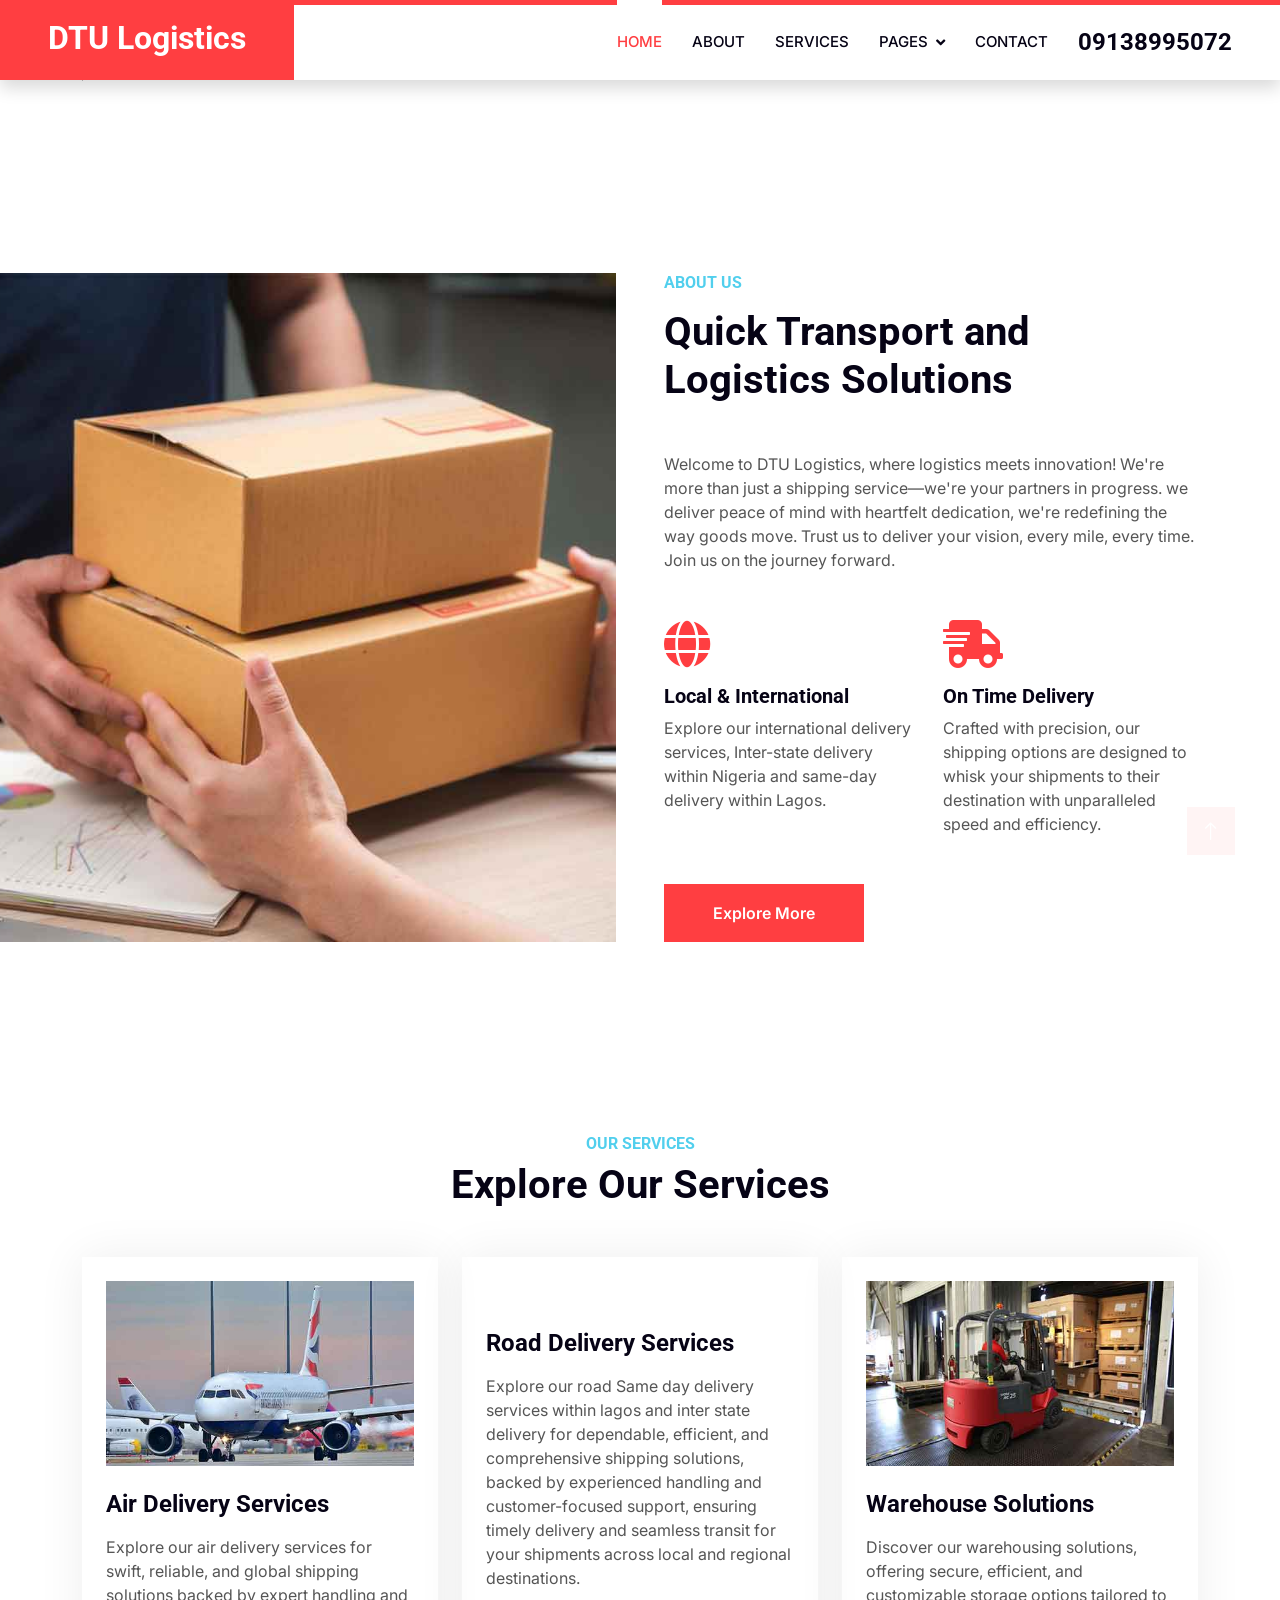
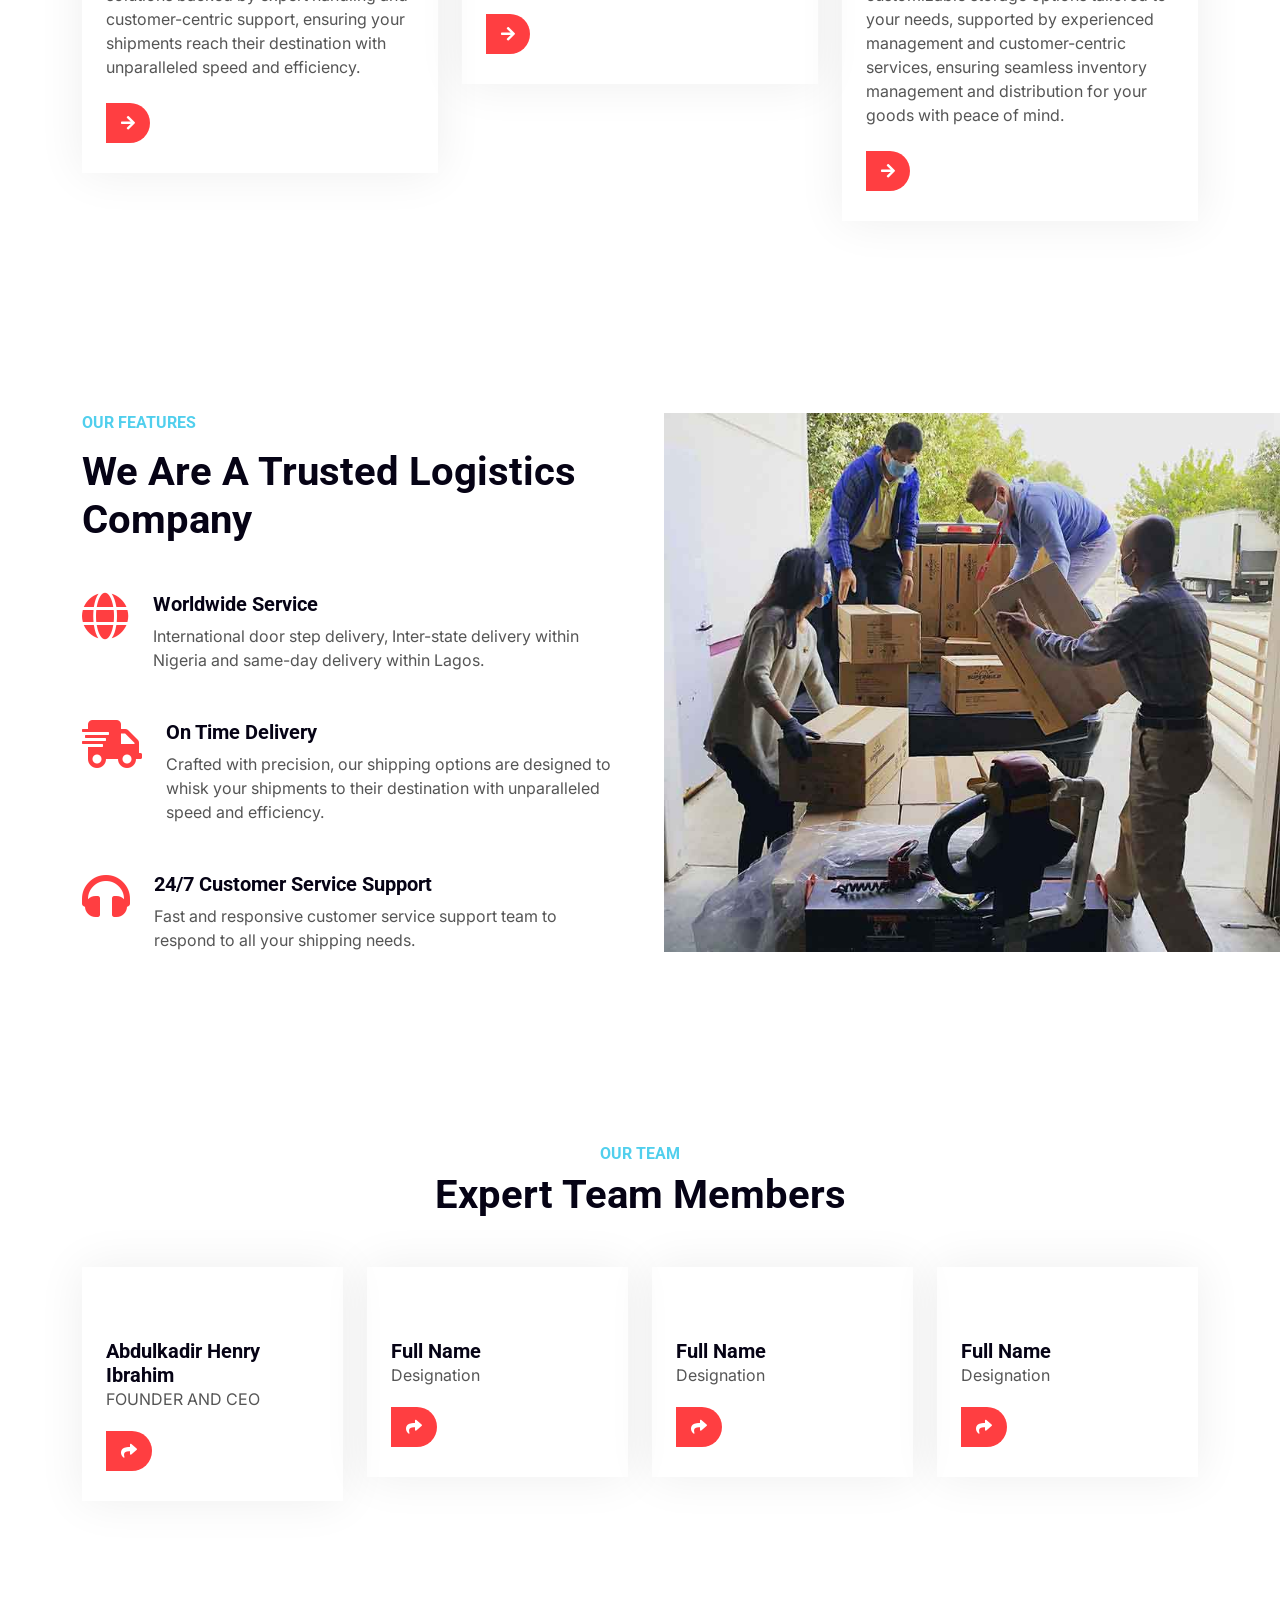
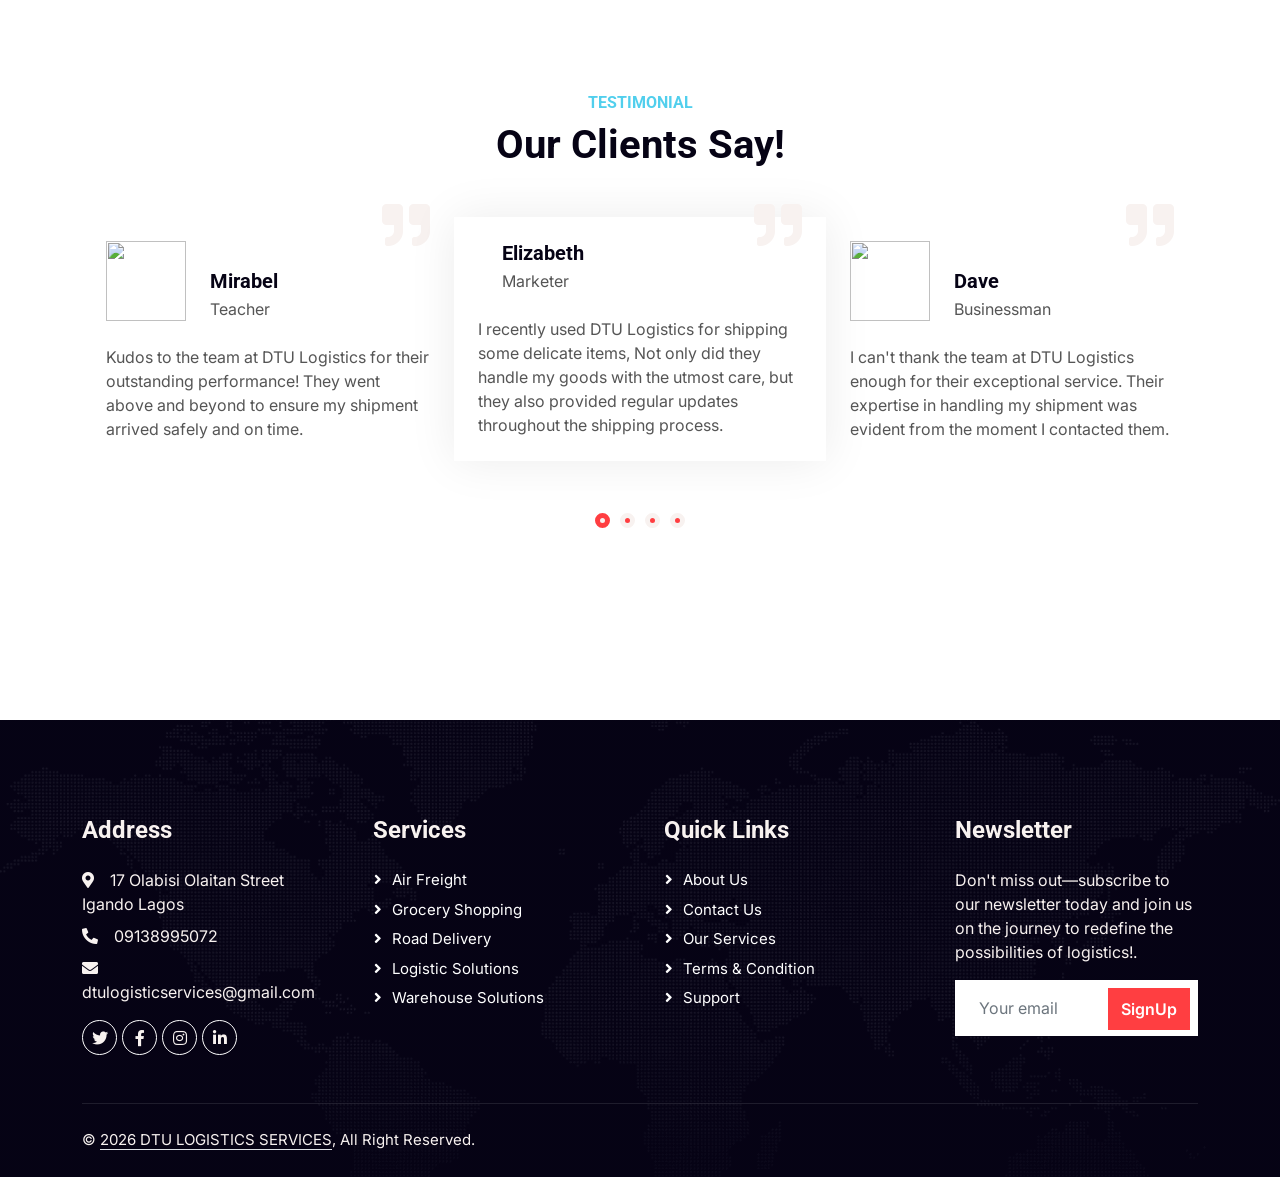
==== commit 4bf14d74: "Update index.html" ====
--- a/index.html
+++ b/index.html
@@ -79,11 +79,7 @@
                 <div class="position-absolute top-0 start-0 w-100 h-100 d-flex align-items-center" style="background: rgba(6, 3, 21, .5);">
                     <div class="container">
                         <div class="row justify-content-start">
-                            <div class="col-10 col-lg-8">
-                                <h5 class="text-white text-uppercase mb-3 animated slideInDown">Transport & Logistics Solution</h5>
-                                <h1 class="display-3 text-white animated slideInDown mb-4">#1 Place For Your <span class="text-primary">Logistics</span> Solution</h1>
-                                <p class="fs-5 fw-medium text-white mb-4 pb-2">We Ensure that your packages are delivered straight to Your doorstep without any complications..</p>
-                            </div>
+                            <img class="img-fluid flex-shrink-0" src="https://github.com/khadreey/DTUlogistics.web/blob/main/ORANGE%20dtu.png?raw=true" style="width: 80px; height: 80px;">
                         </div>
                     </div>
                 </div>
@@ -125,7 +121,7 @@
                         <div class="col-sm-6 wow fadeIn" data-wow-delay="0.5s">
                             <i class="fa fa-globe fa-3x text-primary mb-3"></i>
                             <h5>Local & International </h5>
-                            <p class="m-0">Inter-state delivery within Nigeria and same-day delivery within Lagos.</p>
+                            <p class="m-0">Explore our international delivery services, Inter-state delivery within Nigeria and same-day delivery within Lagos.</p>
                         </div>
                         <div class="col-sm-6 wow fadeIn" data-wow-delay="0.7s">
                             <i class="fa fa-shipping-fast fa-3x text-primary mb-3"></i>
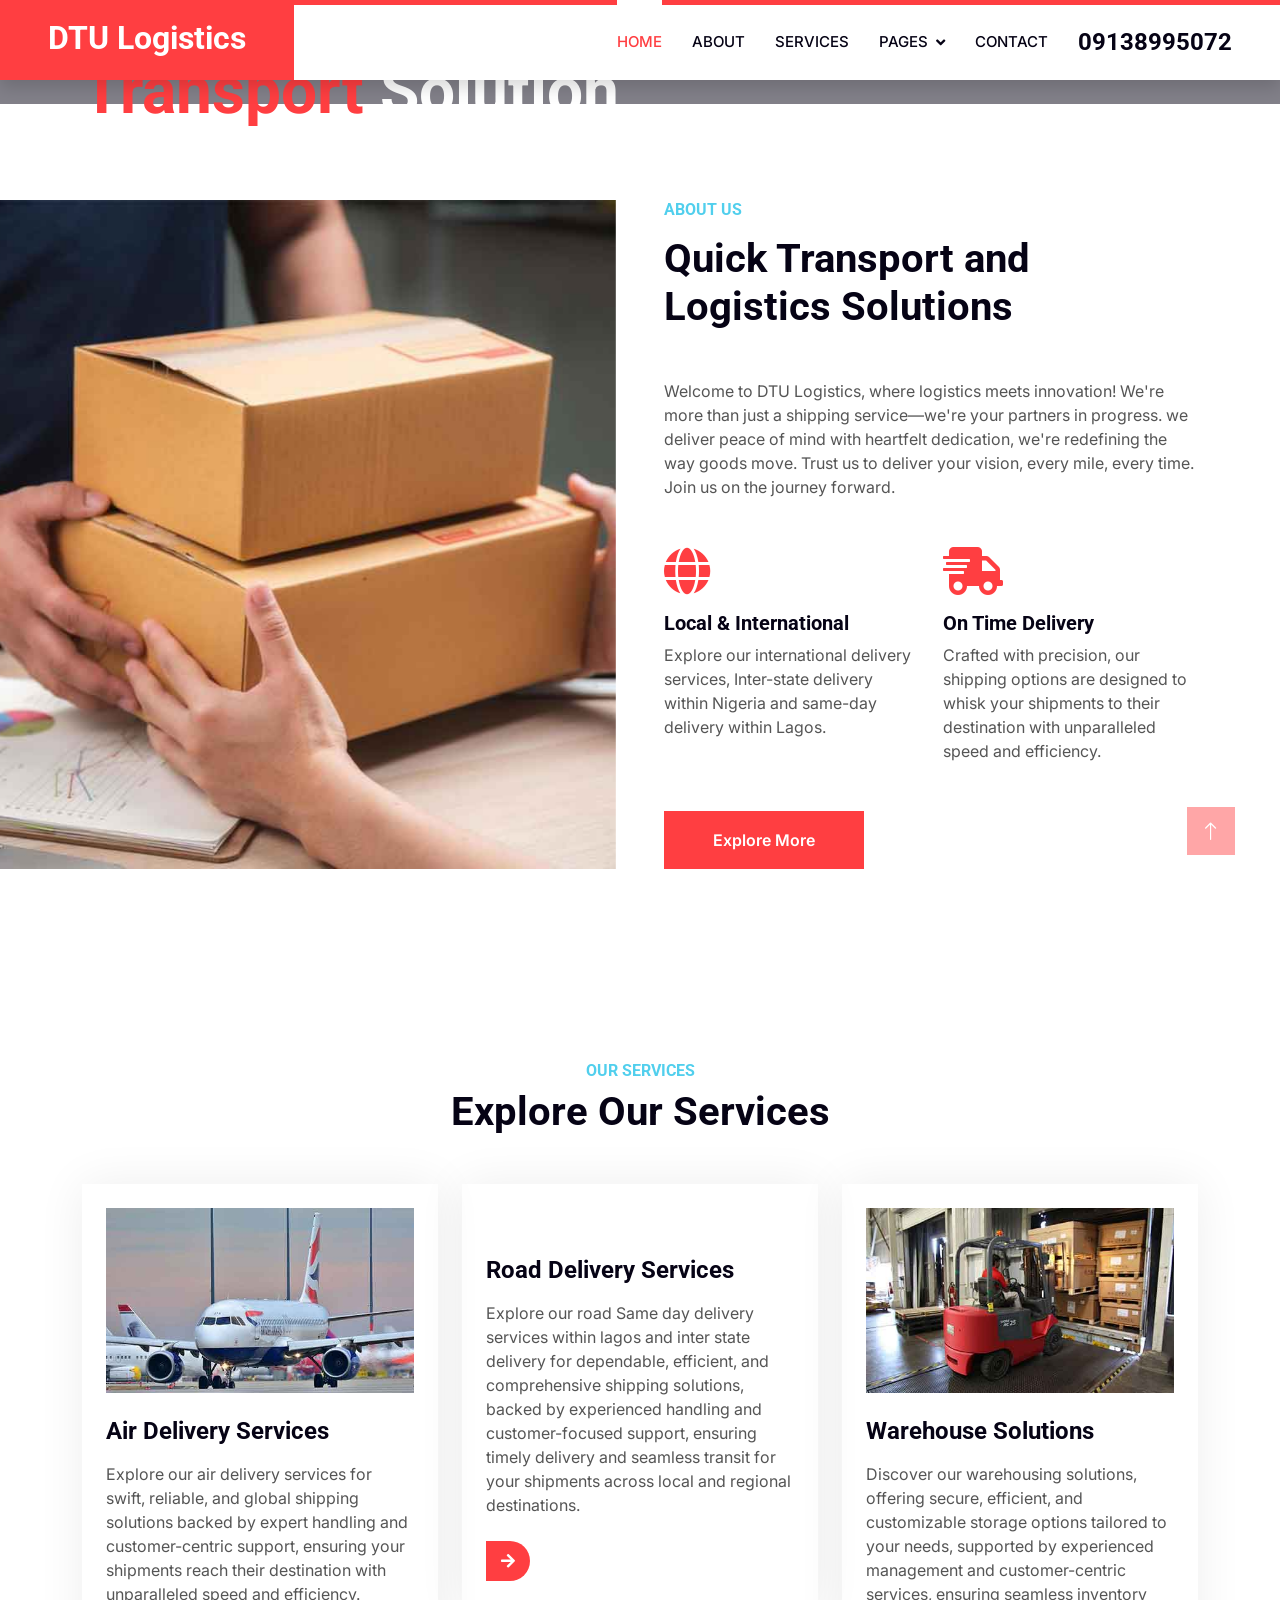
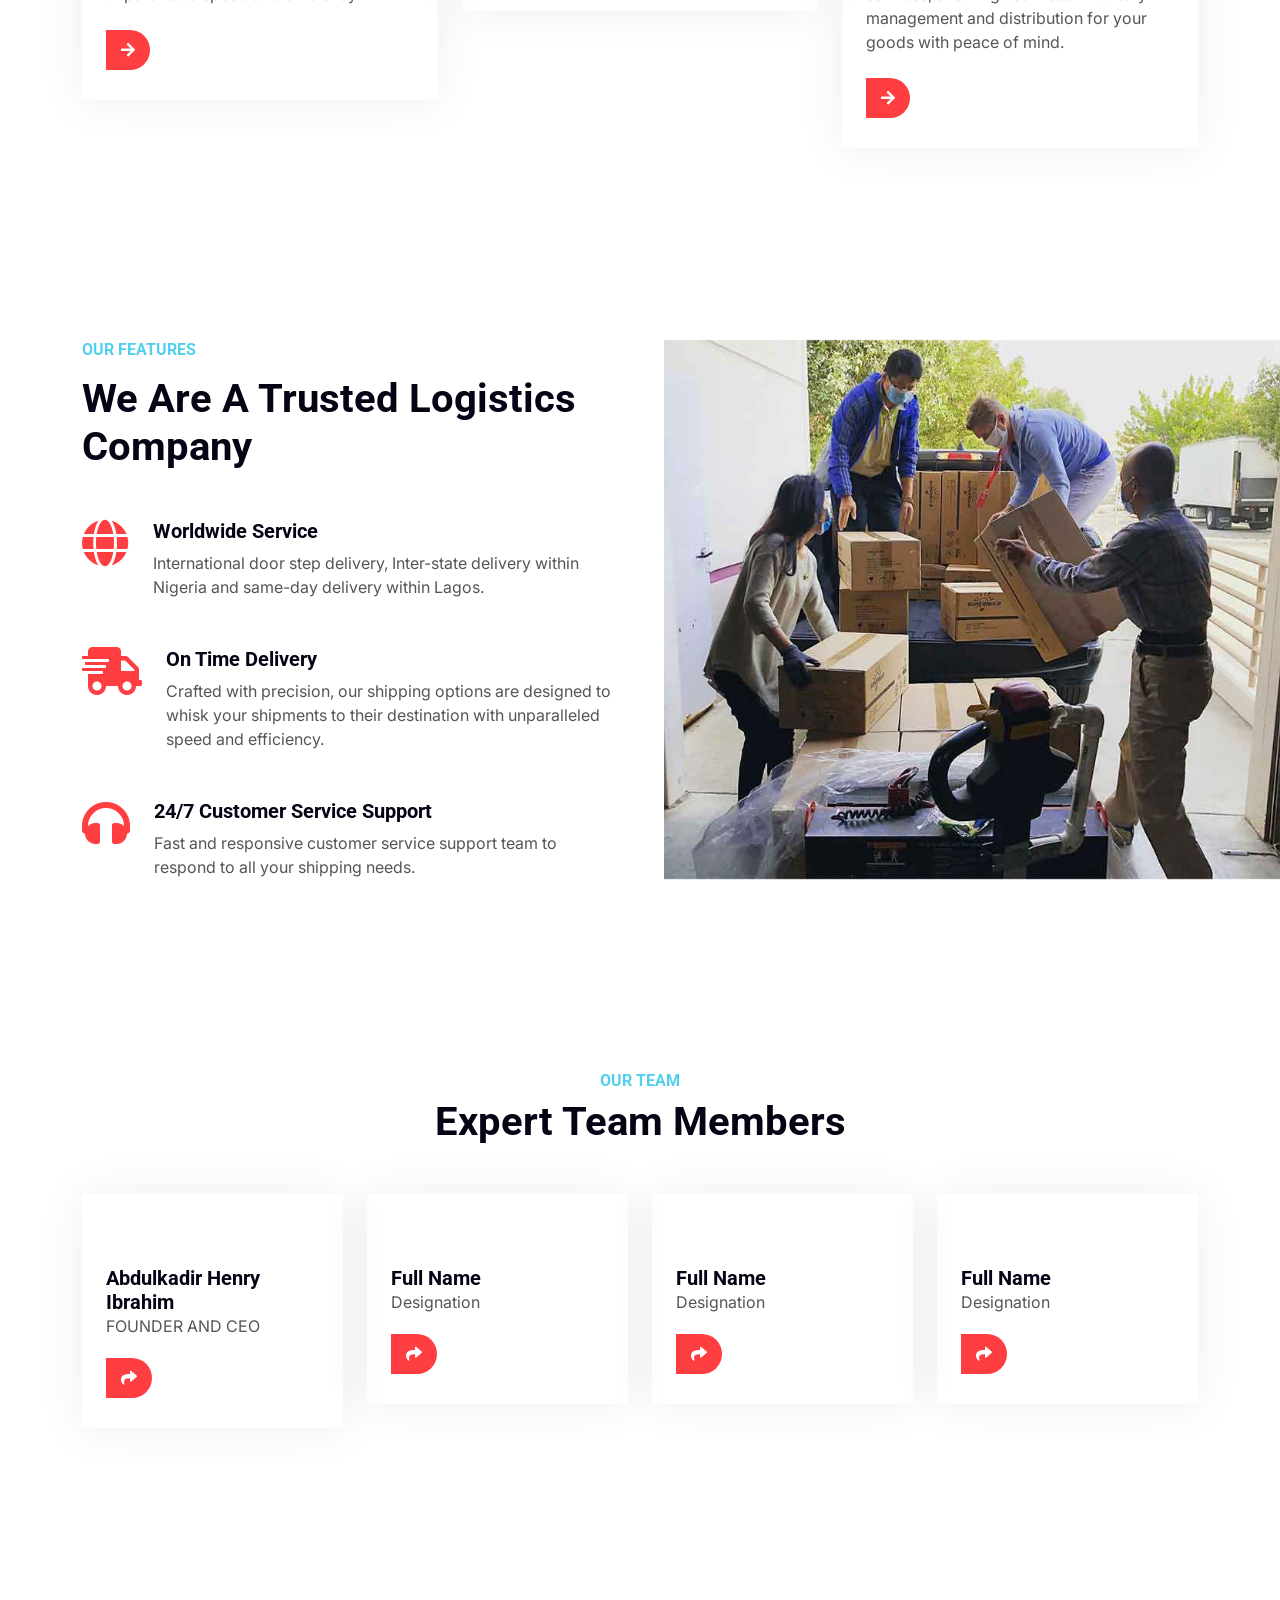
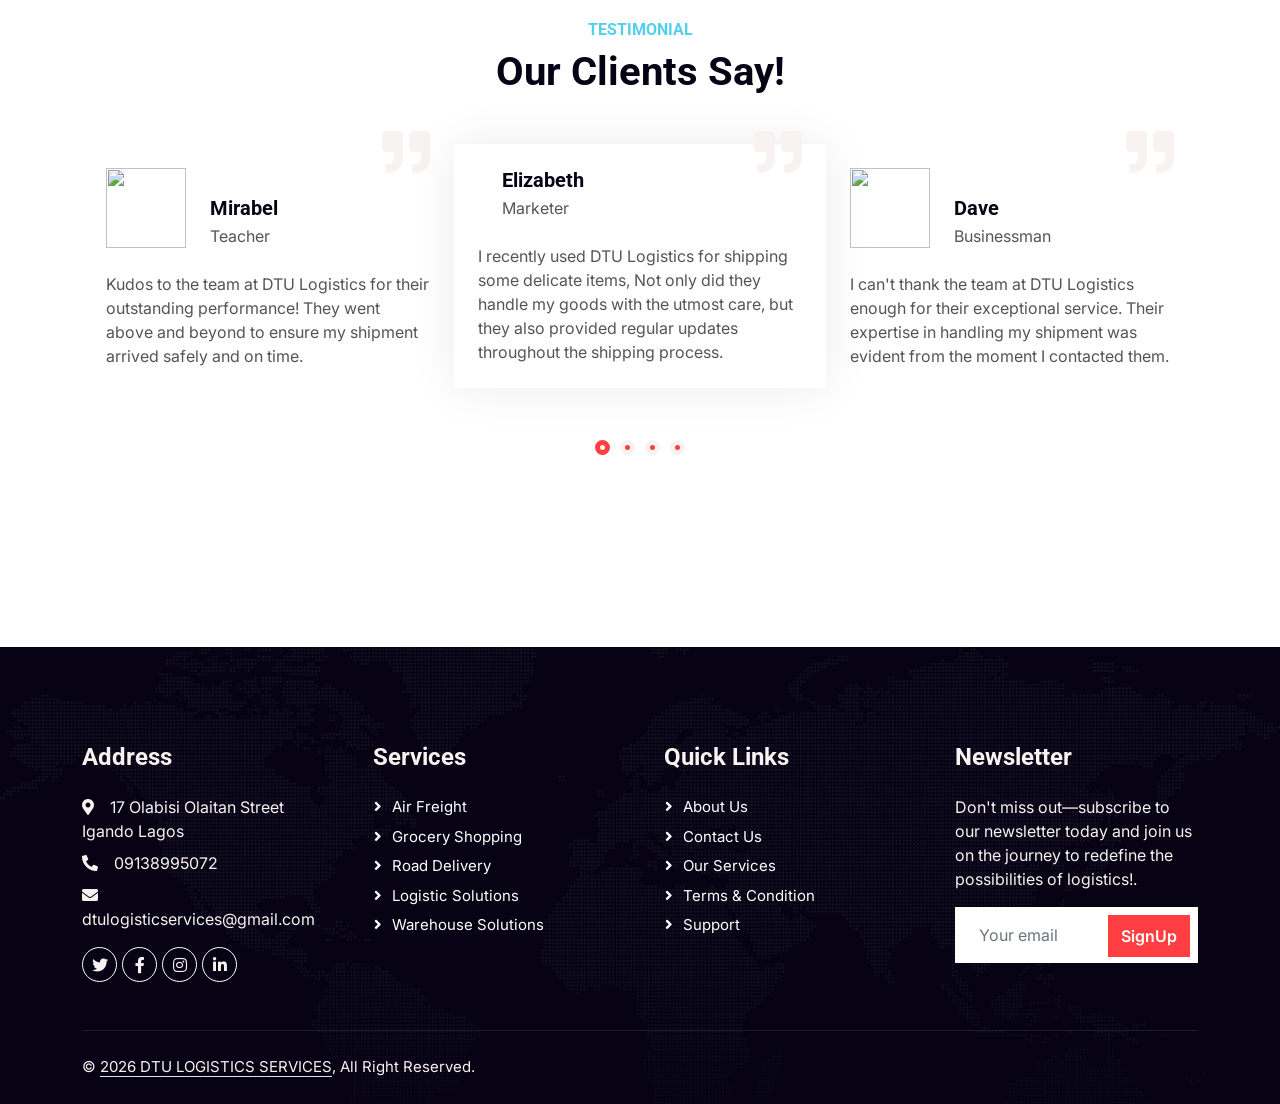
==== commit 2f49d09c: "Update index.html" ====
--- a/index.html
+++ b/index.html
@@ -72,28 +72,17 @@
 
 
     <!-- Carousel Start -->
-    <div class="container-fluid p-0 pb-5">
-        <div class="owl-carousel header-carousel position-relative mb-5">
-            <div class="owl-carousel-item position-relative">
-                <img class="img-fluid" src="https://github.com/khadreey/DTUlogistics.web/blob/main/carousel-2.jpg?raw=true" alt="">
-                <div class="position-absolute top-0 start-0 w-100 h-100 d-flex align-items-center" style="background: rgba(6, 3, 21, .5);">
-                    <div class="container">
-                        <div class="row justify-content-start">
-                            <img class="img-fluid flex-shrink-0" src="https://github.com/khadreey/DTUlogistics.web/blob/main/ORANGE%20dtu.png?raw=true" style="width: 80px; height: 80px;">
-                        </div>
-                    </div>
-                </div>
-            </div>
+                   
             <div class="owl-carousel-item position-relative">
                 <img class="img-fluid" src="https://github.com/khadreey/DTUlogistics.web/blob/main/carousel-2.jpg?raw=true" alt="">
                 <div class="position-absolute top-0 start-0 w-100 h-100 d-flex align-items-center" style="background: rgba(6, 3, 21, .5);">
                     <div class="container">
                         <div class="row justify-content-start">
                             <div class="col-10 col-lg-8">
-                                <img class="img-fluid" src="https://github.com/khadreey/DTUlogistics.web/blob/main/carousel-2.jpg?raw=true" alt="">
                                 <h5 class="text-white text-uppercase mb-3 animated slideInDown">Transport & Logistics Solution</h5>
                                 <h1 class="display-3 text-white animated slideInDown mb-4">#1 Place For Your <span class="text-primary">Transport</span> Solution</h1>
                                 <p class="fs-5 fw-medium text-white mb-4 pb-2">We Ensure that your packages are delivered straight to Your doorstep without any complications.</p>
+                                
                             </div>
                         </div>
                     </div>
@@ -101,6 +90,7 @@
             </div>
         </div>
     </div>
+            
     <!-- Carousel End -->
 
 
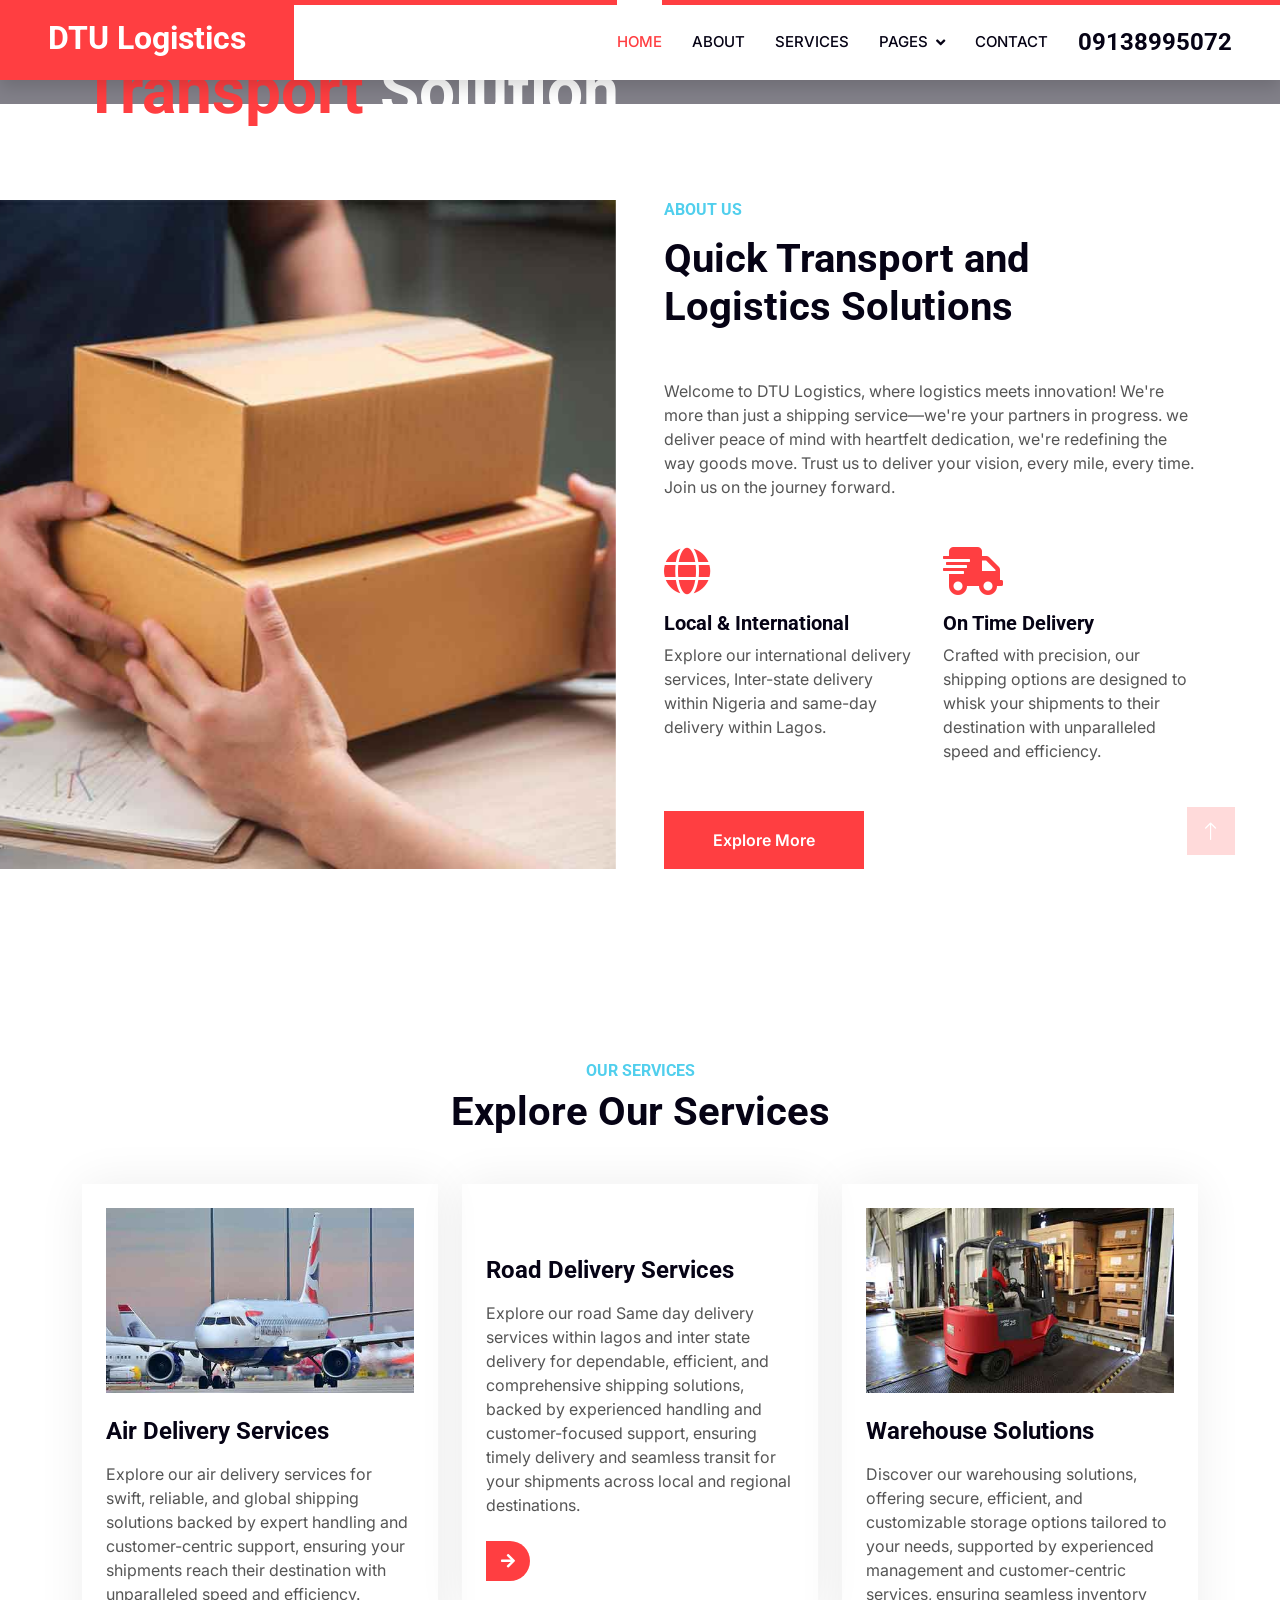
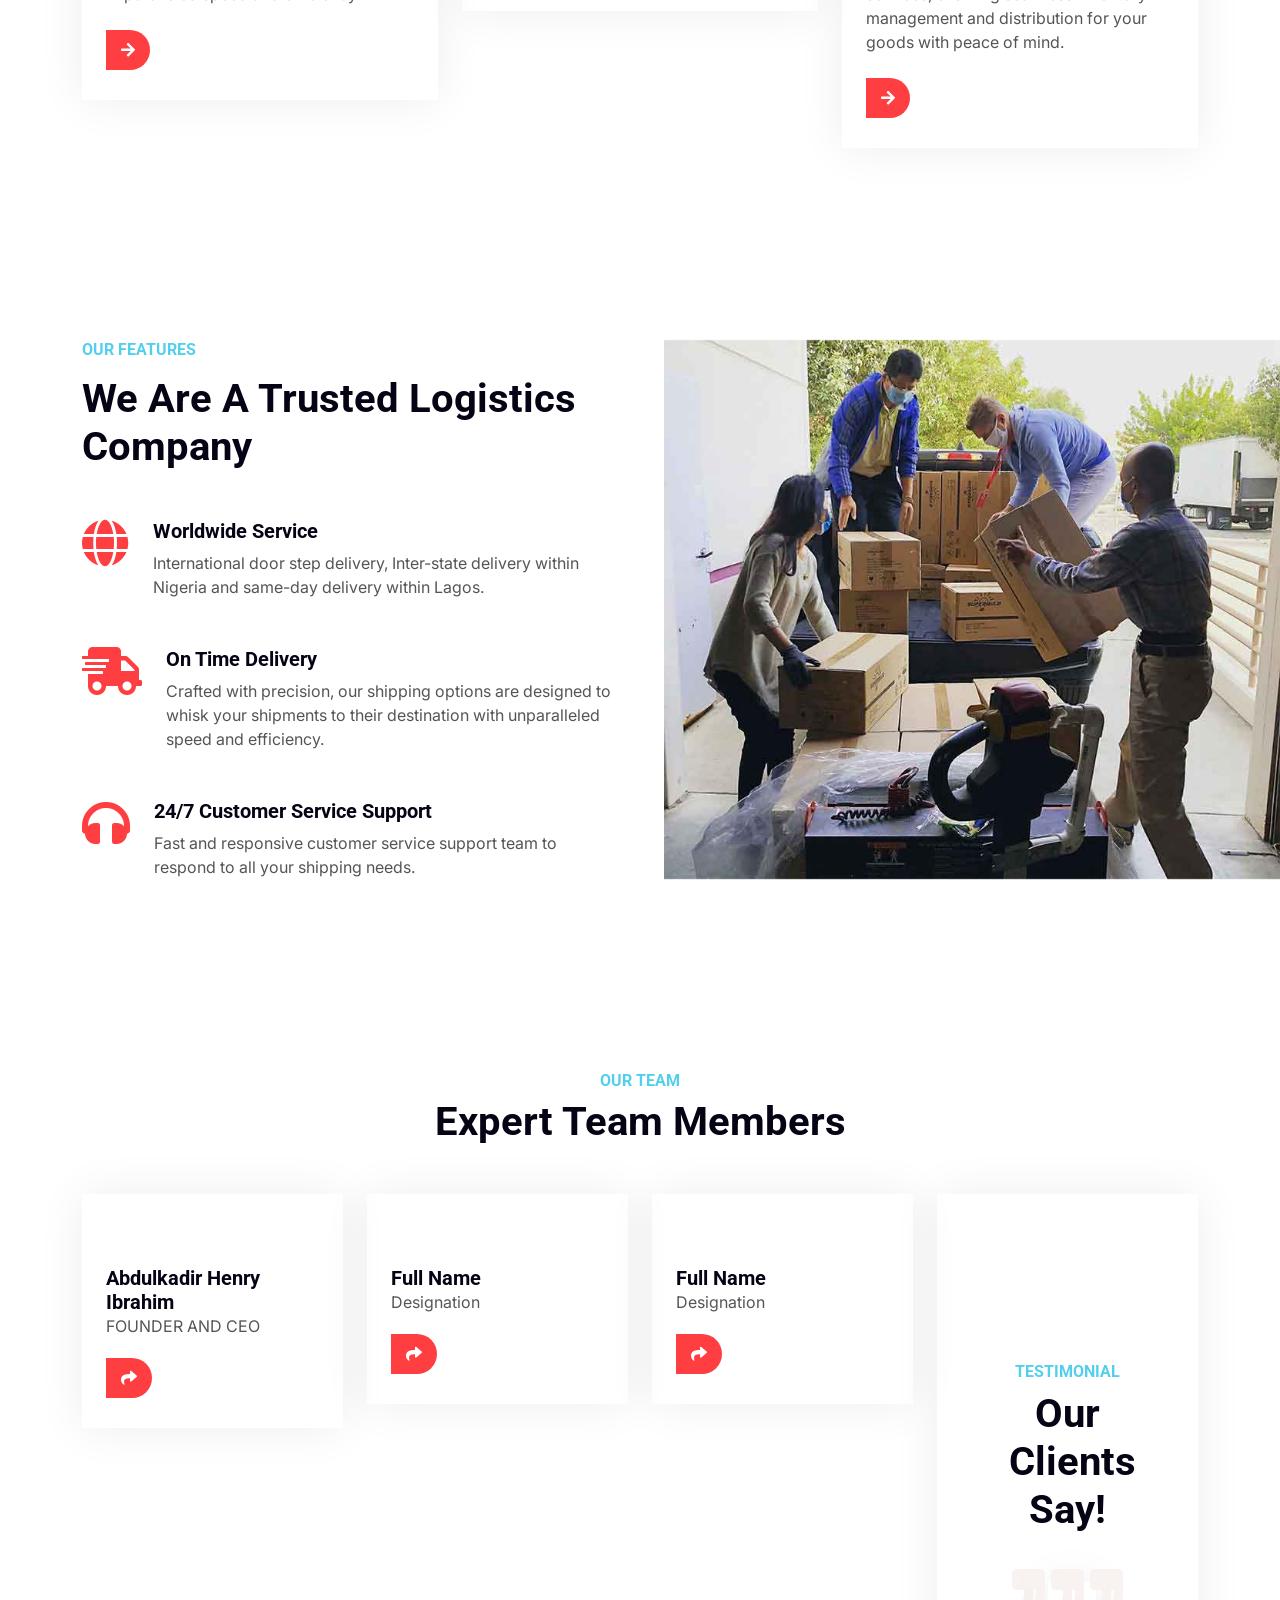
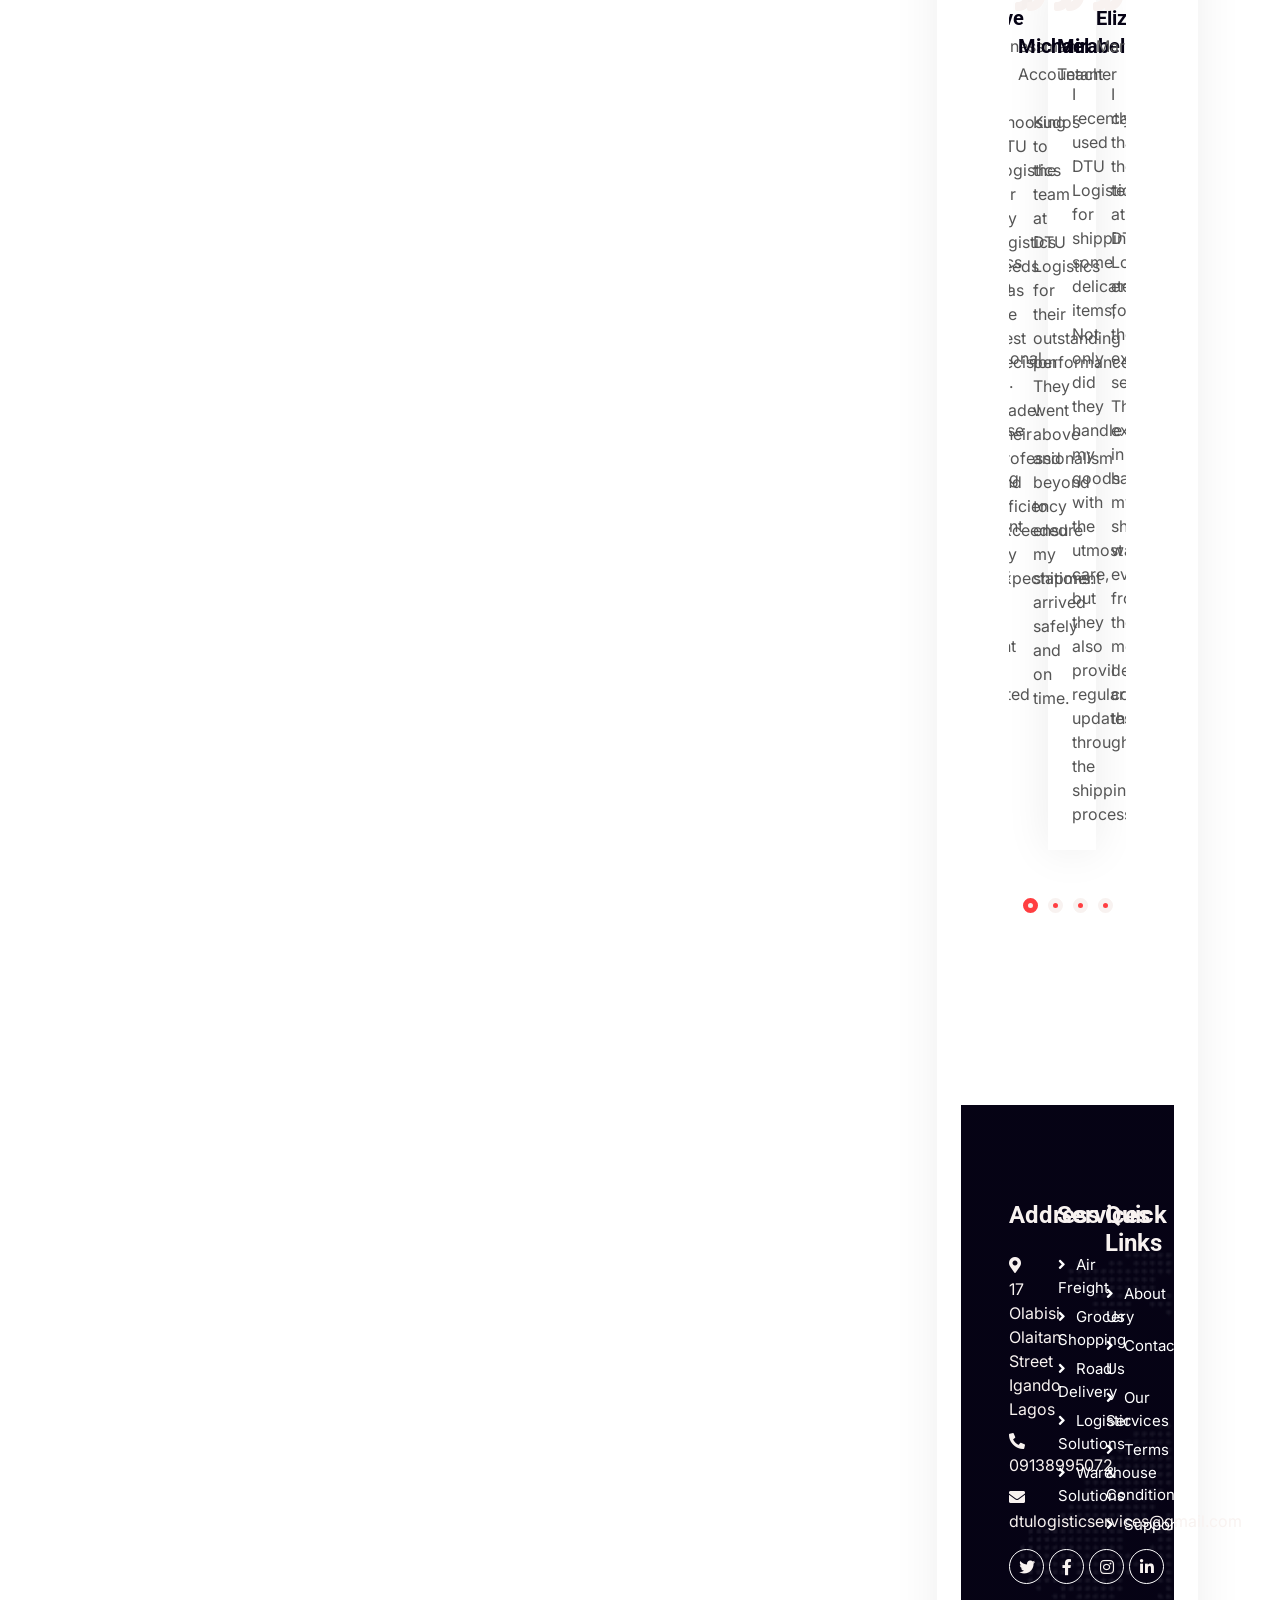
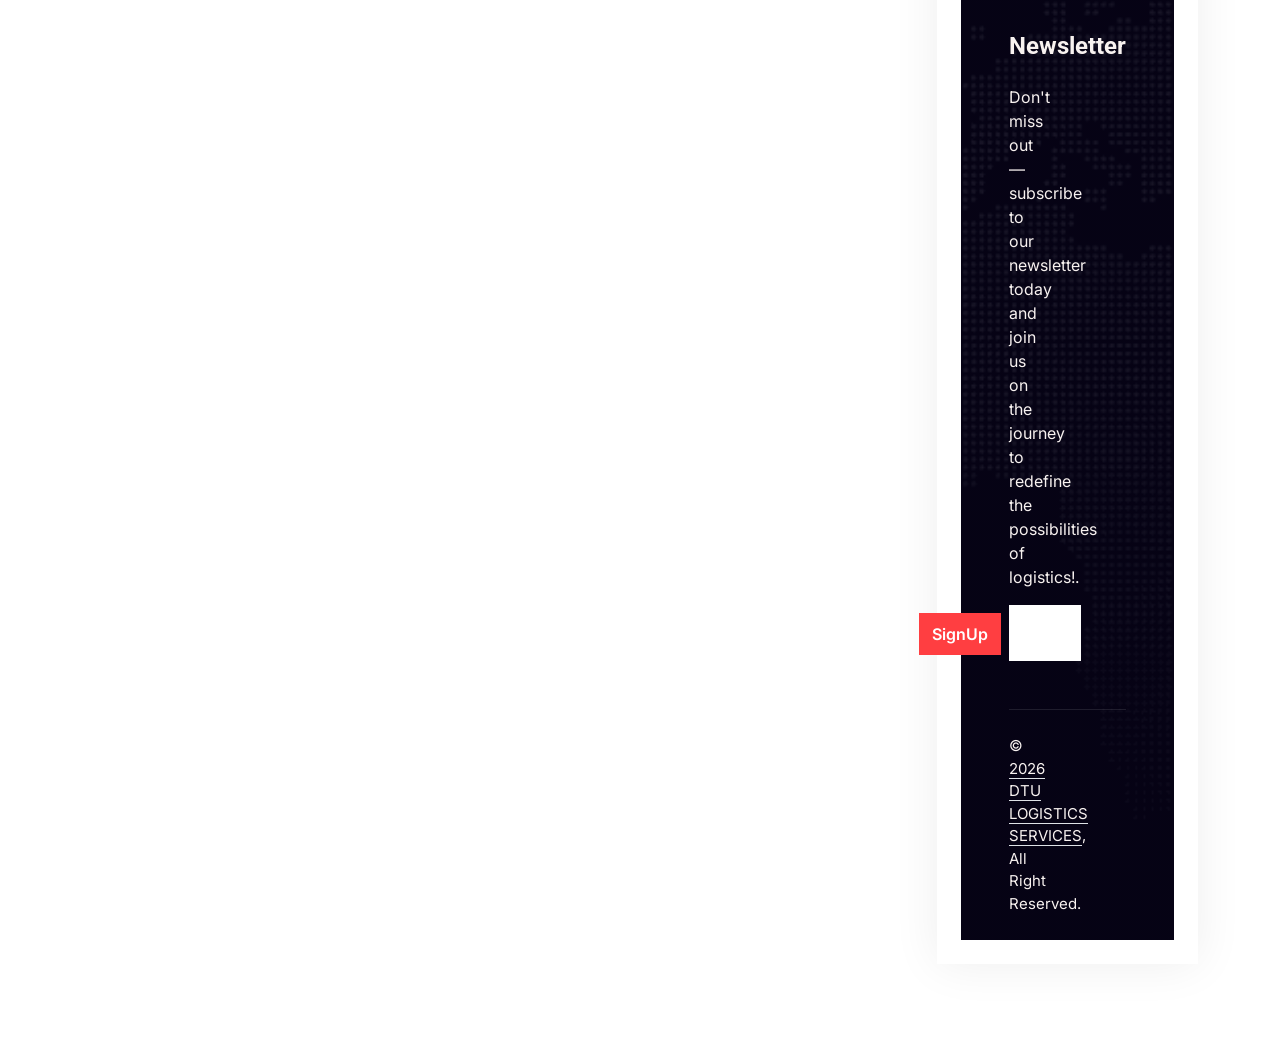
==== commit 160be032: "Update index.html" ====
--- a/index.html
+++ b/index.html
@@ -274,21 +274,7 @@
                         <div class="overflow-hidden mb-4">
                             <img class="img-fluid" src="https://github.com/khadreey/DTUlogistics.web/blob/main/ORANGE%20dtu.png?raw=true" alt="">
                         </div>
-                        <h5 class="mb-0">Full Name</h5>
-                        <p>Designation</p>
-                        <div class="btn-slide mt-1">
-                            <i class="fa fa-share"></i>
-                            <span>
-                                <a href=""><i class="fab fa-facebook-f"></i></a>
-                                <a href=""><i class="fab fa-twitter"></i></a>
-                                <a href=""><i class="fab fa-instagram"></i></a>
-                            </span>
-                        </div>
-                    </div>
-                </div>
-            </div>
-        </div>
-    </div>
+                       
     <!-- Team End -->
 
 
@@ -314,7 +300,7 @@
                 <div class="testimonial-item p-4 my-5">
                     <i class="fa fa-quote-right fa-3x text-light position-absolute top-0 end-0 mt-n3 me-4"></i>
                     <div class="d-flex align-items-end mb-4">
-                        <img class="img-fluid flex-shrink-0" src="https://github.com/khadreey/DTUlogistics.web/blob/main/img/testimonial-2.jpg?raw=true" style="width: 80px; height: 80px;">
+            
                         <div class="ms-4">
                             <h5 class="mb-1">Dave</h5>
                             <p class="m-0">Businessman</p>
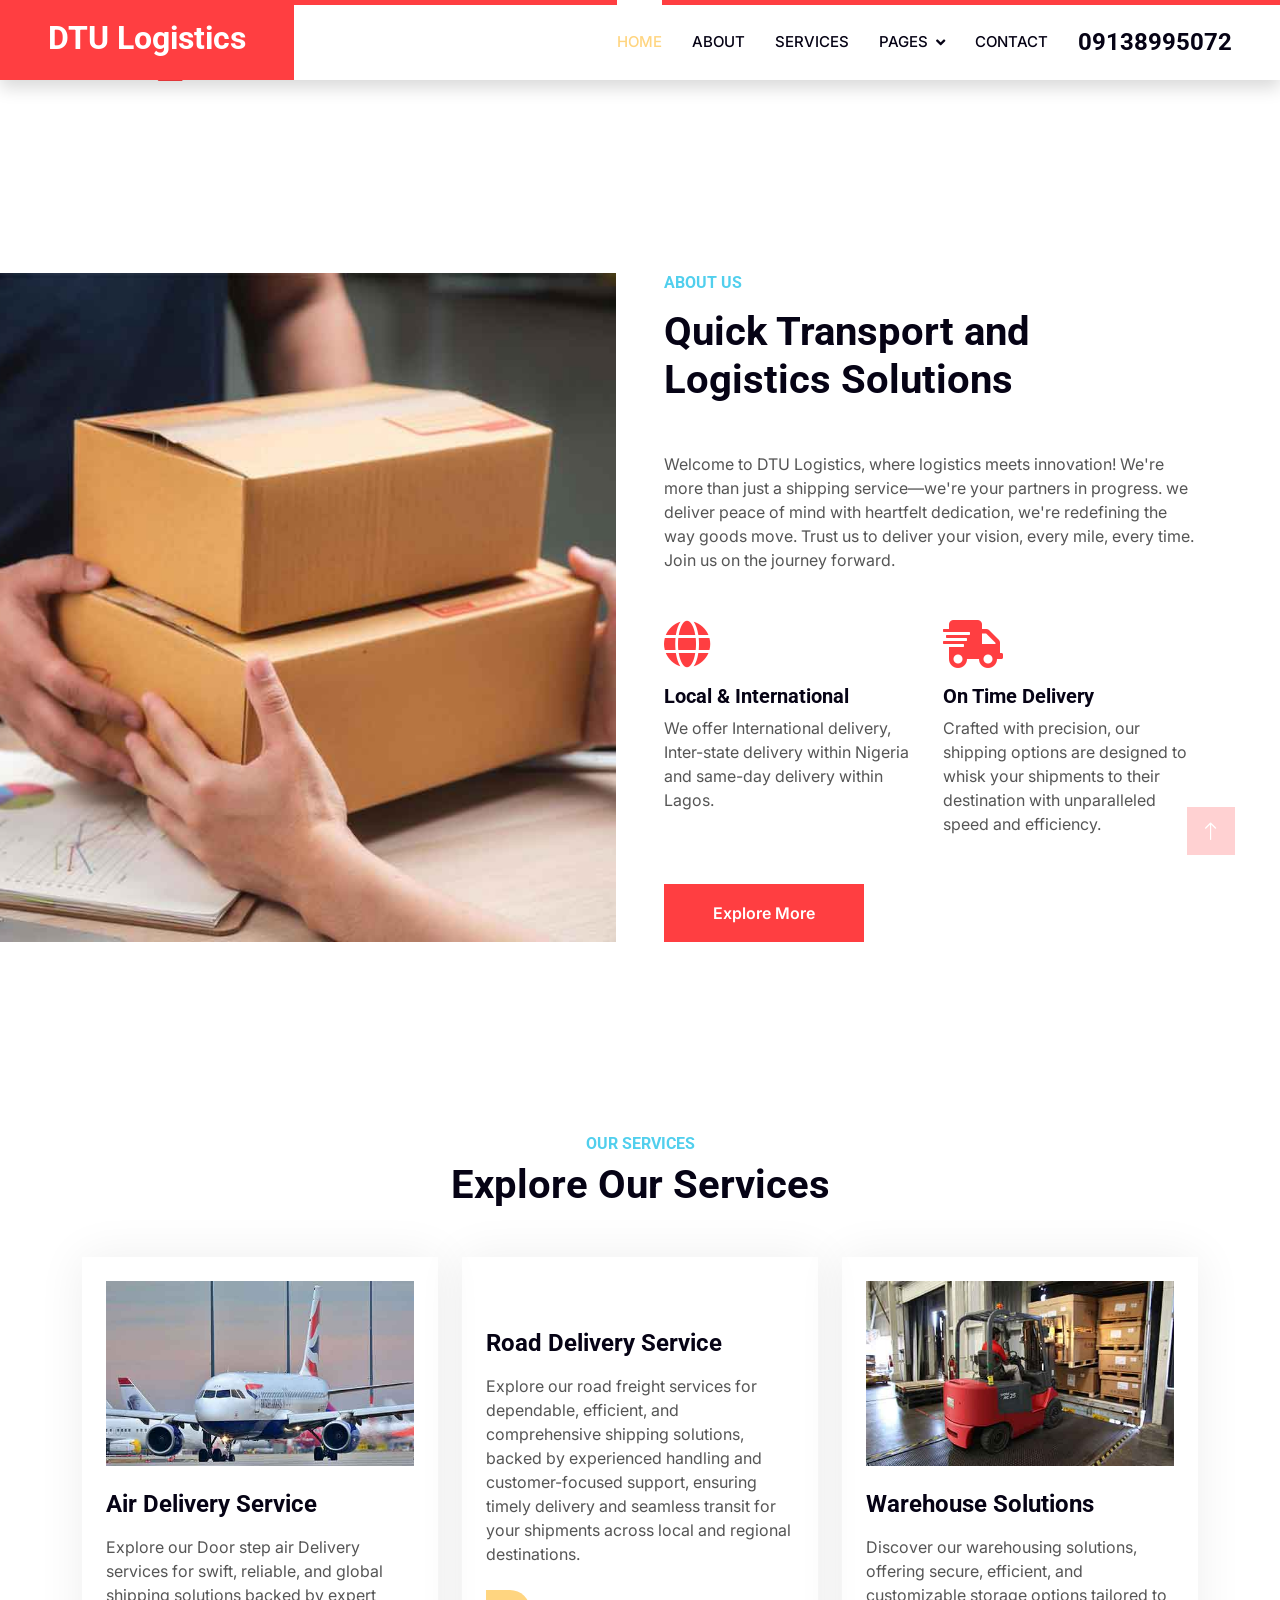
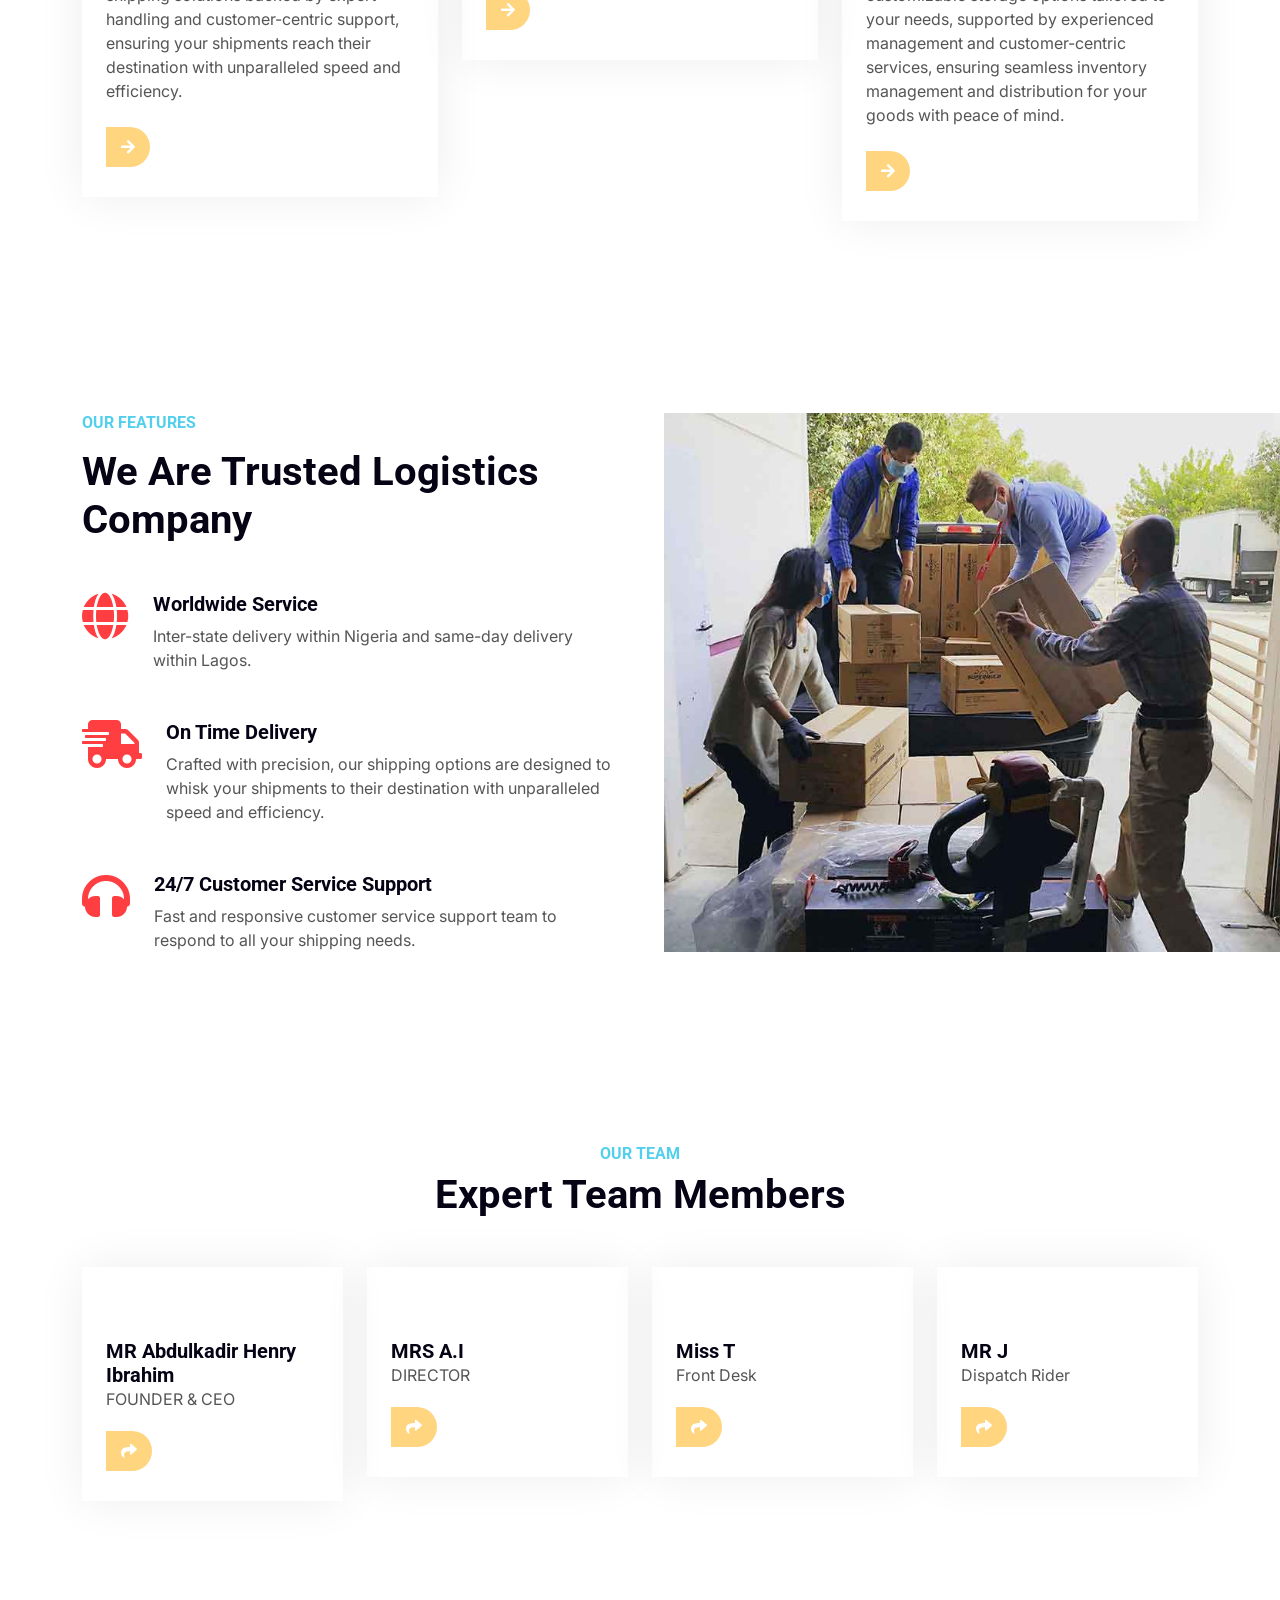
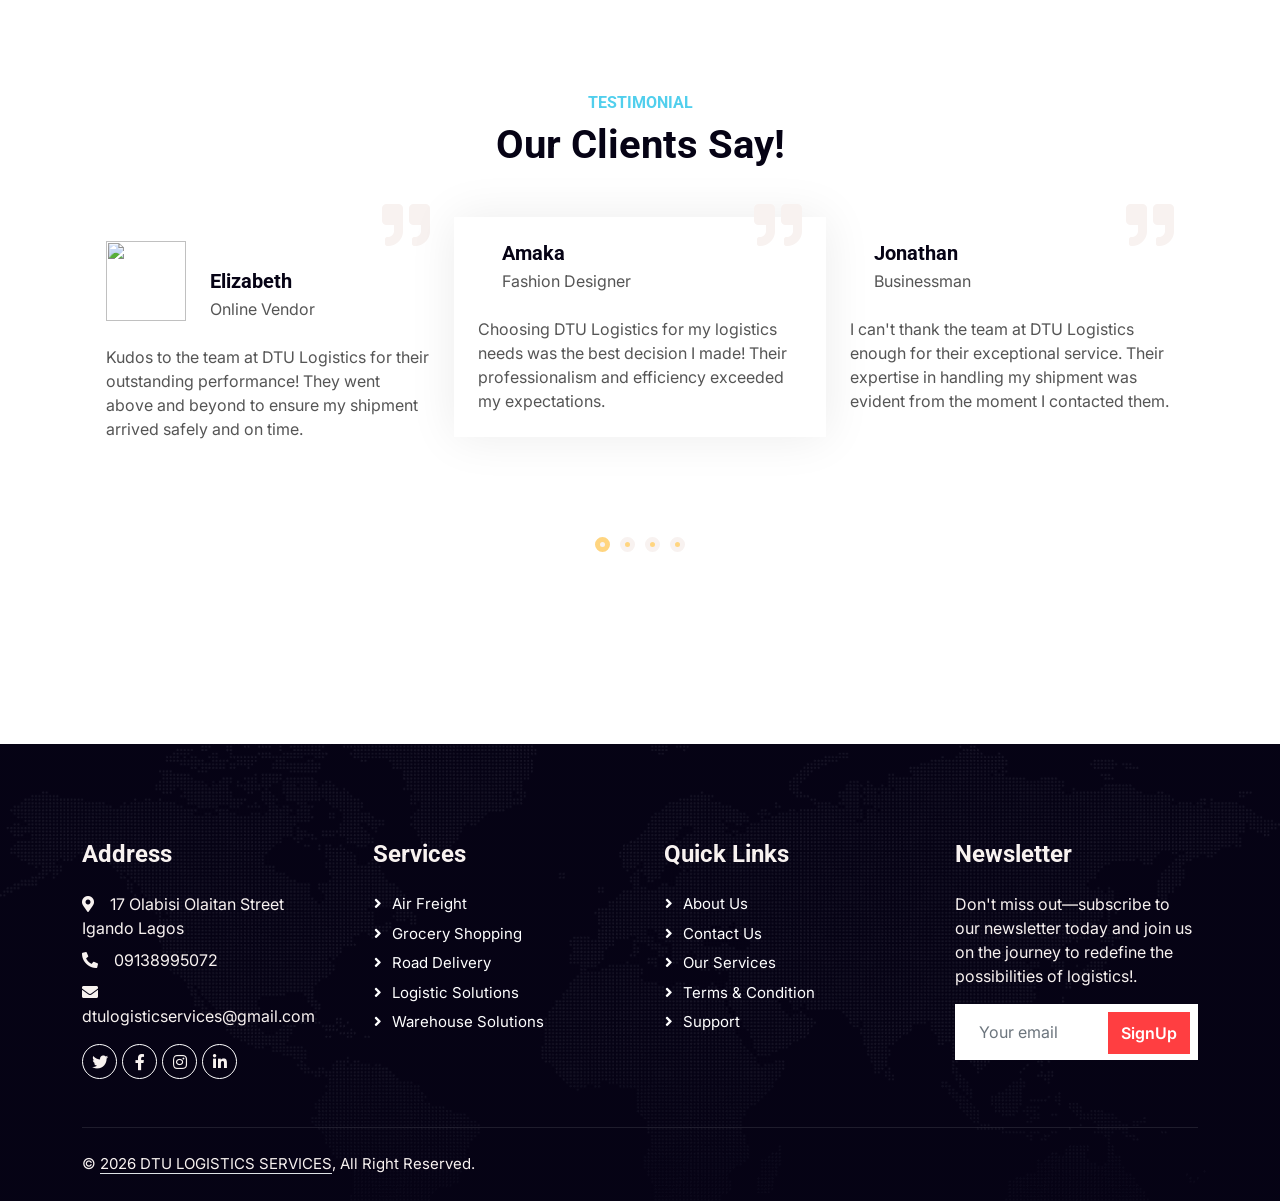
==== commit 6f9e1eb3: "Update index.html" ====
--- a/index.html
+++ b/index.html
@@ -72,7 +72,24 @@
 
 
     <!-- Carousel Start -->
-                   
+    <div class="container-fluid p-0 pb-5">
+        <div class="owl-carousel header-carousel position-relative mb-5">
+            <div class="owl-carousel-item position-relative">
+                <img class="img-fluid" src="https://github.com/khadreey/DTUlogistics.web/blob/main/Delivery%20bike...png?raw=true" alt="">
+                <div class="position-absolute top-0 start-0 w-100 h-100 d-flex align-items-center" style="background: rgba(6, 3, 21, .5);">
+                    <div class="container">
+                        <div class="row justify-content-start">
+                            <div class="col-10 col-lg-8">
+                                <h5 class="text-white text-uppercase mb-3 animated slideInDown">Transport & Logistics Solution</h5>
+                                <h1 class="display-3 text-white animated slideInDown mb-4">#1 Place For Your <span class="text-primary">Logistics</span> Solution</h1>
+                                <p class="fs-5 fw-medium text-white mb-4 pb-2">We Ensure that your packages are delivered straight to Your doorstep without any complications..</p>
+                                <a href="" class="btn btn-primary py-md-3 px-md-5 me-3 animated slideInLeft">Read More</a>
+                                <a href="" class="btn btn-secondary py-md-3 px-md-5 animated slideInRight">Free Quote</a>
+                            </div>
+                        </div>
+                    </div>
+                </div>
+            </div>
             <div class="owl-carousel-item position-relative">
                 <img class="img-fluid" src="https://github.com/khadreey/DTUlogistics.web/blob/main/carousel-2.jpg?raw=true" alt="">
                 <div class="position-absolute top-0 start-0 w-100 h-100 d-flex align-items-center" style="background: rgba(6, 3, 21, .5);">
@@ -82,7 +99,8 @@
                                 <h5 class="text-white text-uppercase mb-3 animated slideInDown">Transport & Logistics Solution</h5>
                                 <h1 class="display-3 text-white animated slideInDown mb-4">#1 Place For Your <span class="text-primary">Transport</span> Solution</h1>
                                 <p class="fs-5 fw-medium text-white mb-4 pb-2">We Ensure that your packages are delivered straight to Your doorstep without any complications.</p>
-                                
+                                <a href="" class="btn btn-primary py-md-3 px-md-5 me-3 animated slideInLeft">Read More</a>
+                                <a href="" class="btn btn-secondary py-md-3 px-md-5 animated slideInRight">Free Quote</a>
                             </div>
                         </div>
                     </div>
@@ -90,7 +108,6 @@
             </div>
         </div>
     </div>
-            
     <!-- Carousel End -->
 
 
@@ -111,7 +128,8 @@
                         <div class="col-sm-6 wow fadeIn" data-wow-delay="0.5s">
                             <i class="fa fa-globe fa-3x text-primary mb-3"></i>
                             <h5>Local & International </h5>
-                            <p class="m-0">Explore our international delivery services, Inter-state delivery within Nigeria and same-day delivery within Lagos.</p>
+                            <p class="m-0">We offer International delivery, 
+                                Inter-state delivery within Nigeria and same-day delivery within Lagos.</p>
                         </div>
                         <div class="col-sm-6 wow fadeIn" data-wow-delay="0.7s">
                             <i class="fa fa-shipping-fast fa-3x text-primary mb-3"></i>
@@ -138,9 +156,9 @@
                         <div class="overflow-hidden mb-4">
                             <img class="img-fluid" src="img/service-1.jpg" alt="">
                         </div>
-                        <h4 class="mb-3">Air Delivery Services</h4>
+                        <h4 class="mb-3">Air Delivery Service</h4>
                         <p>
-                            Explore our air delivery services for swift, reliable, and global shipping solutions backed by expert handling and customer-centric support, ensuring your shipments reach their destination with unparalleled speed and efficiency.</p>
+                            Explore our Door step air Delivery services for swift, reliable, and global shipping solutions backed by expert handling and customer-centric support, ensuring your shipments reach their destination with unparalleled speed and efficiency.</p>
                         <a class="btn-slide mt-2" href=""><i class="fa fa-arrow-right"></i><span>Read More</span></a>
                     </div>
                 </div>
@@ -149,8 +167,8 @@
                         <div class="overflow-hidden mb-4">
                             <img class="img-fluid" src="https://github.com/khadreey/DTUlogistics.web/blob/main/DTU%20VAN.png?raw=true" alt="">
                         </div>
-                        <h4 class="mb-3">Road Delivery Services</h4>
-                        <p>Explore our road Same day delivery services within lagos and inter state delivery for dependable, efficient, and comprehensive shipping solutions, backed by experienced handling and customer-focused support, ensuring timely delivery and seamless transit for your shipments across local and regional destinations.</p>
+                        <h4 class="mb-3">Road Delivery Service</h4>
+                        <p>Explore our road freight services for dependable, efficient, and comprehensive shipping solutions, backed by experienced handling and customer-focused support, ensuring timely delivery and seamless transit for your shipments across local and regional destinations.</p>
                         <a class="btn-slide mt-2" href=""><i class="fa fa-arrow-right"></i><span>Read More</span></a>
                     </div>
                 </div>
@@ -177,12 +195,12 @@
             <div class="row g-5 mx-lg-0">
                 <div class="col-lg-6 feature-text wow fadeInUp" data-wow-delay="0.1s">
                     <h6 class="text-secondary text-uppercase mb-3">Our Features</h6>
-                    <h1 class="mb-5">We Are A Trusted Logistics Company </h1>
+                    <h1 class="mb-5">We Are Trusted Logistics Company </h1>
                     <div class="d-flex mb-5 wow fadeInUp" data-wow-delay="0.3s">
                         <i class="fa fa-globe text-primary fa-3x flex-shrink-0"></i>
                         <div class="ms-4">
                             <h5>Worldwide Service</h5>
-                            <p class="mb-0">International door step delivery, Inter-state delivery within Nigeria and same-day delivery within Lagos.</p>
+                            <p class="mb-0">Inter-state delivery within Nigeria and same-day delivery within Lagos.</p>
                         </div>
                     </div>
                     <div class="d-flex mb-5 wow fadeIn" data-wow-delay="0.5s">
@@ -223,8 +241,8 @@
                         <div class="overflow-hidden mb-4">
                             <img class="img-fluid" src="https://github.com/khadreey/DTUlogistics.web/blob/main/ORANGE%20dtu.png?raw=true" alt="">
                         </div>
-                        <h5 class="mb-0">Abdulkadir Henry Ibrahim</h5>
-                        <p>FOUNDER AND CEO</p>
+                        <h5 class="mb-0">MR Abdulkadir Henry Ibrahim</h5>
+                        <p>FOUNDER & CEO</p>
                         <div class="btn-slide mt-1">
                             <i class="fa fa-share"></i>
                             <span>
@@ -240,8 +258,8 @@
                         <div class="overflow-hidden mb-4">
                             <img class="img-fluid" src="https://github.com/khadreey/DTUlogistics.web/blob/main/ORANGE%20dtu.png?raw=true" alt="">
                         </div>
-                        <h5 class="mb-0">Full Name</h5>
-                        <p>Designation</p>
+                        <h5 class="mb-0">MRS A.I</h5>
+                        <p>DIRECTOR</p>
                         <div class="btn-slide mt-1">
                             <i class="fa fa-share"></i>
                             <span>
@@ -257,8 +275,8 @@
                         <div class="overflow-hidden mb-4">
                             <img class="img-fluid" src="https://github.com/khadreey/DTUlogistics.web/blob/main/ORANGE%20dtu.png?raw=true" alt="">
                         </div>
-                        <h5 class="mb-0">Full Name</h5>
-                        <p>Designation</p>
+                        <h5 class="mb-0">Miss T</h5>
+                        <p>Front Desk</p>
                         <div class="btn-slide mt-1">
                             <i class="fa fa-share"></i>
                             <span>
@@ -274,7 +292,21 @@
                         <div class="overflow-hidden mb-4">
                             <img class="img-fluid" src="https://github.com/khadreey/DTUlogistics.web/blob/main/ORANGE%20dtu.png?raw=true" alt="">
                         </div>
-                       
+                        <h5 class="mb-0">MR J</h5>
+                        <p>Dispatch Rider</p>
+                        <div class="btn-slide mt-1">
+                            <i class="fa fa-share"></i>
+                            <span>
+                                <a href=""><i class="fab fa-facebook-f"></i></a>
+                                <a href=""><i class="fab fa-twitter"></i></a>
+                                <a href=""><i class="fab fa-instagram"></i></a>
+                            </span>
+                        </div>
+                    </div>
+                </div>
+            </div>
+        </div>
+    </div>
     <!-- Team End -->
 
 
@@ -291,18 +323,18 @@
                     <div class="d-flex align-items-end mb-4">
                         
                         <div class="ms-4">
-                            <h5 class="mb-1">Elizabeth</h5>
-                            <p class="m-0">Marketer</p>
-                        </div>
-                    </div>
-                    <p class="mb-0">I recently used DTU Logistics for shipping some delicate items, Not only did they handle my goods with the utmost care, but they also provided regular updates throughout the shipping process.</p>
+                            <h5 class="mb-1">Amaka</h5>
+                            <p class="m-0">Fashion Designer</p>
+                        </div>
+                    </div>
+                    <p class="mb-0">Choosing DTU Logistics for my logistics needs was the best decision I made! Their professionalism and efficiency exceeded my expectations.</p>
                 </div>
                 <div class="testimonial-item p-4 my-5">
                     <i class="fa fa-quote-right fa-3x text-light position-absolute top-0 end-0 mt-n3 me-4"></i>
                     <div class="d-flex align-items-end mb-4">
-            
-                        <div class="ms-4">
-                            <h5 class="mb-1">Dave</h5>
+                       
+                        <div class="ms-4">
+                            <h5 class="mb-1">Jonathan</h5>
                             <p class="m-0">Businessman</p>
                         </div>
                     </div>
@@ -313,19 +345,19 @@
                     <div class="d-flex align-items-end mb-4">
                         <img class="img-fluid flex-shrink-0" src="https://github.com/khadreey/DTUlogistics.web/blob/main/ORANGE%20dtu.png?raw=true" style="width: 80px; height: 80px;">
                         <div class="ms-4">
-                            <h5 class="mb-1">Michael</h5>
-                            <p class="m-0">Accountant</p>
-                        </div>
-                    </div>
-                    <p class="mb-0"> Choosing DTU Logistics for my logistics needs was the best decision I made! Their professionalism and efficiency exceeded my expectations.</p>
-                </div>
-                <div class="testimonial-item p-4 my-5"> 
+                            <h5 class="mb-1">Amanda</h5>
+                            <p class="m-0">Snacks vendor</p>
+                        </div>
+                    </div>
+                    <p class="mb-0">I recently used DTU Logistics for shipping some delicate items, Not only did they handle my goods with the utmost care, but they also provided regular updates throughout the shipping process.</p>
+                </div>
+                <div class="testimonial-item p-4 my-5">
                     <i class="fa fa-quote-right fa-3x text-light position-absolute top-0 end-0 mt-n3 me-4"></i>
                     <div class="d-flex align-items-end mb-4">
                         <img class="img-fluid flex-shrink-0" src="https://github.com/khadreey/DTUlogistics.web/blob/main/ORANGE%20dtu.png?raw=true" style="width: 80px; height: 80px;">
                         <div class="ms-4">
-                            <h5 class="mb-1">Mirabel</h5>
-                            <p class="m-0">Teacher</p>
+                            <h5 class="mb-1">Elizabeth</h5>
+                            <p class="m-0">Online Vendor</p>
                         </div>
                     </div>
                     <p class="mb-0">Kudos to the team at DTU Logistics for their outstanding performance! They went above and beyond to ensure my shipment arrived safely and on time.</p>
--- a/css/style.css
+++ b/css/style.css
@@ -1,6 +1,6 @@
 /********** Template CSS **********/
 :root {
-    --primary: #FF3E41;
+    --primary: #FFD580;
     --secondary: #51CFED;
     --light: #F8F2F0;
     --dark: #060315;
@@ -473,4 +473,4 @@
 
 .footer .copyright a {
     color: var(--light);
-}+}
